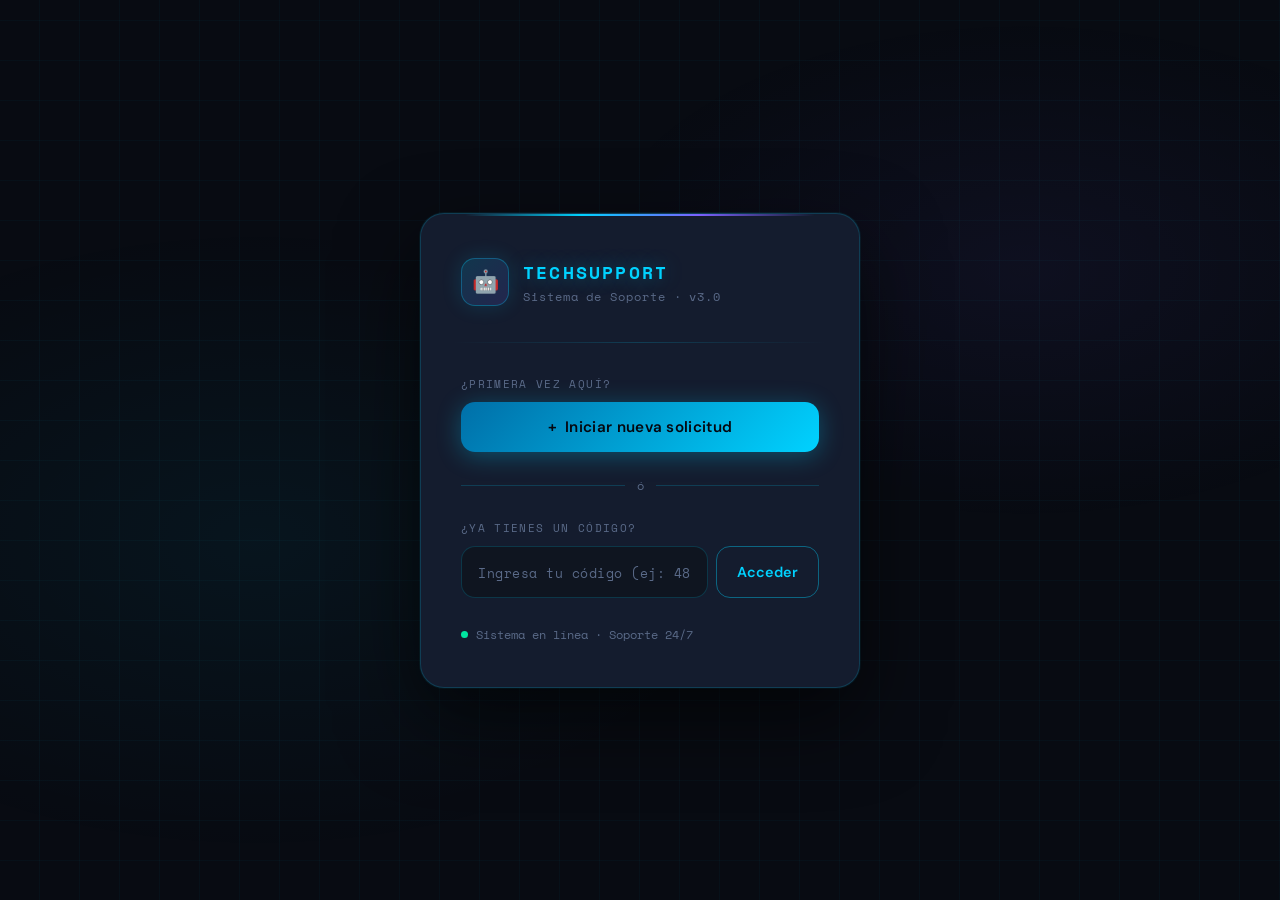
==== index.html @ 3006d28b "Rename index (1).html to index.html" ====
<!DOCTYPE html>
<html lang="es">
<head>
<meta charset="UTF-8"/>
<meta name="viewport" content="width=device-width, initial-scale=1.0"/>
<title>TechSupport · Chat</title>
<link href="https://fonts.googleapis.com/css2?family=Space+Mono:wght@400;700&family=DM+Sans:wght@300;400;500;600&display=swap" rel="stylesheet"/>
<style>
/* ── RESET ── */
*, *::before, *::after { box-sizing: border-box; margin: 0; padding: 0; }

/* ── VARIABLES ── */
:root {
  --bg:        #080b12;
  --surface:   #0f1520;
  --card:      #141c2e;
  --border:    rgba(0,210,255,0.18);
  --accent:    #00d2ff;
  --accent2:   #7b61ff;
  --success:   #00e5a0;
  --warn:      #ffb800;
  --error:     #ff4b6e;
  --text:      #dde6f5;
  --muted:     #5a6a88;
  --mono:      'Space Mono', monospace;
  --sans:      'DM Sans', sans-serif;
  --r:         14px;
}

html, body {
  height: 100%;
  font-family: var(--sans);
  background: var(--bg);
  color: var(--text);
  overflow: hidden;
}

/* Fondo animado */
body::before {
  content: '';
  position: fixed; inset: 0;
  background:
    radial-gradient(ellipse 60% 50% at 20% 60%, rgba(0,210,255,0.05) 0%, transparent 70%),
    radial-gradient(ellipse 50% 40% at 80% 30%, rgba(123,97,255,0.06) 0%, transparent 70%),
    repeating-linear-gradient(0deg, transparent, transparent 39px, rgba(0,210,255,0.03) 39px, rgba(0,210,255,0.03) 40px),
    repeating-linear-gradient(90deg, transparent, transparent 39px, rgba(0,210,255,0.03) 39px, rgba(0,210,255,0.03) 40px);
  pointer-events: none; z-index: 0;
}

/* ── SCREENS ── */
.screen {
  position: fixed; inset: 0;
  display: flex; align-items: center; justify-content: center;
  z-index: 10;
  opacity: 0; pointer-events: none;
  transition: opacity 0.35s ease;
}
.screen.active {
  opacity: 1; pointer-events: all;
}

/* ═══════════════════════════════════════
   WELCOME SCREEN
═══════════════════════════════════════ */
#welcome {
  padding: 20px;
}

.welcome-card {
  background: var(--card);
  border: 1px solid var(--border);
  border-radius: 24px;
  padding: 44px 40px;
  width: 100%;
  max-width: 440px;
  position: relative;
  overflow: hidden;
  box-shadow: 0 30px 80px rgba(0,0,0,0.6), 0 0 0 1px rgba(0,210,255,0.08);
  animation: slideUp 0.5s cubic-bezier(0.16,1,0.3,1) both;
}

.welcome-card::before {
  content: '';
  position: absolute; top: 0; left: 10%; right: 10%;
  height: 2px;
  background: linear-gradient(90deg, transparent, var(--accent), var(--accent2), transparent);
  border-radius: 0 0 4px 4px;
}

.logo {
  display: flex; align-items: center; gap: 14px;
  margin-bottom: 36px;
}

.logo-icon {
  width: 48px; height: 48px;
  background: linear-gradient(135deg, rgba(0,210,255,0.15), rgba(123,97,255,0.15));
  border: 1px solid rgba(0,210,255,0.3);
  border-radius: 14px;
  display: flex; align-items: center; justify-content: center;
  font-size: 22px;
  box-shadow: 0 0 20px rgba(0,210,255,0.15);
}

.logo-text h1 {
  font-family: var(--mono);
  font-size: 1.15rem;
  color: var(--accent);
  letter-spacing: 0.12em;
  text-shadow: 0 0 20px rgba(0,210,255,0.4);
}
.logo-text p {
  font-size: 0.72rem;
  color: var(--muted);
  font-family: var(--mono);
  letter-spacing: 0.08em;
  margin-top: 2px;
}

.divider {
  height: 1px;
  background: linear-gradient(90deg, transparent, var(--border), transparent);
  margin: 0 -8px 32px;
}

/* Sección nueva solicitud */
.section-label {
  font-size: 0.7rem;
  font-family: var(--mono);
  color: var(--muted);
  letter-spacing: 0.12em;
  text-transform: uppercase;
  margin-bottom: 10px;
}

.btn-new {
  width: 100%;
  padding: 15px 20px;
  background: linear-gradient(135deg, #006fa8, var(--accent));
  color: #050810;
  font-family: var(--sans);
  font-weight: 600;
  font-size: 0.95rem;
  border: none; border-radius: var(--r);
  cursor: pointer;
  transition: all 0.2s;
  display: flex; align-items: center; justify-content: center; gap: 8px;
  box-shadow: 0 4px 24px rgba(0,210,255,0.3);
  letter-spacing: 0.02em;
}
.btn-new:hover {
  transform: translateY(-2px);
  box-shadow: 0 8px 32px rgba(0,210,255,0.45);
}
.btn-new:active { transform: translateY(0); }

.sep {
  display: flex; align-items: center; gap: 12px;
  margin: 24px 0;
  color: var(--muted);
  font-size: 0.78rem;
  font-family: var(--mono);
}
.sep::before, .sep::after {
  content: ''; flex: 1;
  height: 1px; background: var(--border);
}

/* Input código */
.code-row {
  display: flex; gap: 8px;
}

.code-input {
  flex: 1;
  padding: 13px 16px;
  background: var(--surface);
  color: var(--text);
  font-family: var(--mono);
  font-size: 1rem;
  letter-spacing: 0.15em;
  border: 1px solid var(--border);
  border-radius: var(--r);
  outline: none;
  transition: border-color 0.2s, box-shadow 0.2s;
}
.code-input::placeholder {
  color: var(--muted); font-size: 0.8rem; letter-spacing: 0.04em;
}
.code-input:focus {
  border-color: var(--accent);
  box-shadow: 0 0 0 3px rgba(0,210,255,0.12);
}

.btn-access {
  padding: 13px 20px;
  background: transparent;
  color: var(--accent);
  font-family: var(--sans);
  font-weight: 600;
  font-size: 0.9rem;
  border: 1px solid rgba(0,210,255,0.4);
  border-radius: var(--r);
  cursor: pointer;
  transition: all 0.2s;
  white-space: nowrap;
}
.btn-access:hover {
  background: rgba(0,210,255,0.1);
  border-color: var(--accent);
}
.btn-access:active {
  background: rgba(0,210,255,0.18);
}

.msg-error {
  margin-top: 8px;
  font-size: 0.78rem;
  color: var(--error);
  font-family: var(--mono);
  display: none;
}

.footer-status {
  margin-top: 28px;
  display: flex; align-items: center; gap: 8px;
  font-size: 0.72rem;
  color: var(--muted);
  font-family: var(--mono);
}
.dot {
  width: 7px; height: 7px;
  border-radius: 50%;
  background: var(--success);
  animation: blink 2s ease-in-out infinite;
}

/* ═══════════════════════════════════════
   CHAT SCREEN
═══════════════════════════════════════ */
#chat {
  flex-direction: column;
  align-items: stretch;
  background: var(--bg);
  max-width: 720px;
  width: 100%;
  margin: 0 auto;
  height: 100%;
  border-left: 1px solid var(--border);
  border-right: 1px solid var(--border);
}

/* Header */
.chat-header {
  display: flex; align-items: center; justify-content: space-between;
  padding: 14px 20px;
  background: var(--card);
  border-bottom: 1px solid var(--border);
  flex-shrink: 0;
}
.header-left { display: flex; align-items: center; gap: 12px; }

.avatar {
  width: 38px; height: 38px;
  background: linear-gradient(135deg, rgba(0,210,255,0.15), rgba(123,97,255,0.15));
  border: 1px solid rgba(0,210,255,0.3);
  border-radius: 50%;
  display: flex; align-items: center; justify-content: center;
  font-size: 18px;
}
.agent-name {
  font-family: var(--mono);
  font-size: 0.82rem;
  color: var(--accent);
  letter-spacing: 0.08em;
}
.agent-status {
  font-size: 0.7rem; color: var(--muted);
  display: flex; align-items: center; gap: 5px;
  margin-top: 2px;
}

.code-badge {
  font-family: var(--mono);
  font-size: 0.72rem;
  padding: 4px 12px;
  background: rgba(0,210,255,0.08);
  border: 1px solid rgba(0,210,255,0.25);
  border-radius: 20px;
  color: var(--accent);
  letter-spacing: 0.1em;
  display: none;
}

/* Mensajes */
.chat-body {
  flex: 1; overflow-y: auto;
  padding: 20px 16px;
  display: flex; flex-direction: column; gap: 12px;
  scroll-behavior: smooth;
}
.chat-body::-webkit-scrollbar { width: 4px; }
.chat-body::-webkit-scrollbar-track { background: transparent; }
.chat-body::-webkit-scrollbar-thumb { background: var(--border); border-radius: 4px; }

/* Burbuja */
.msg {
  display: flex; gap: 10px;
  animation: fadeMsg 0.3s ease both;
  max-width: 85%;
}
.msg.bot { align-self: flex-start; }
.msg.user { align-self: flex-end; flex-direction: row-reverse; }

.msg-avatar {
  width: 30px; height: 30px; flex-shrink: 0;
  background: rgba(0,210,255,0.1);
  border: 1px solid rgba(0,210,255,0.2);
  border-radius: 50%;
  display: flex; align-items: center; justify-content: center;
  font-size: 14px; margin-top: 2px;
}

.bubble {
  background: var(--card);
  border: 1px solid var(--border);
  border-radius: 4px 16px 16px 16px;
  padding: 12px 16px;
  font-size: 0.9rem;
  line-height: 1.6;
  color: var(--text);
  box-shadow: 0 2px 12px rgba(0,0,0,0.3);
}
.msg.user .bubble {
  background: linear-gradient(135deg, #0a2a4a, #0d3560);
  border-color: rgba(0,210,255,0.2);
  border-radius: 16px 4px 16px 16px;
  color: #cce8ff;
}

.bubble .time {
  display: block;
  font-size: 0.65rem;
  color: var(--muted);
  font-family: var(--mono);
  margin-top: 6px;
  text-align: right;
}

/* Typing */
.typing {
  display: none;
  align-items: center; gap: 8px;
  padding: 4px 16px 8px;
  flex-shrink: 0;
}
.typing-dots {
  display: flex; gap: 4px;
  background: var(--card);
  border: 1px solid var(--border);
  border-radius: 20px;
  padding: 8px 12px;
}
.typing-dots span {
  width: 6px; height: 6px;
  border-radius: 50%;
  background: var(--accent);
  animation: typeDot 1.2s ease-in-out infinite;
}
.typing-dots span:nth-child(2) { animation-delay: 0.2s; }
.typing-dots span:nth-child(3) { animation-delay: 0.4s; }
.typing-label { font-size: 0.7rem; color: var(--muted); font-family: var(--mono); }

/* Opciones rápidas */
.quick-opts {
  display: flex; flex-wrap: wrap; gap: 8px;
  padding: 0 16px 12px;
  flex-shrink: 0;
}
.qbtn {
  padding: 8px 16px;
  background: transparent;
  color: var(--accent);
  font-family: var(--sans);
  font-weight: 500;
  font-size: 0.85rem;
  border: 1px solid rgba(0,210,255,0.35);
  border-radius: 20px;
  cursor: pointer;
  transition: all 0.18s;
}
.qbtn:hover {
  background: rgba(0,210,255,0.1);
  border-color: var(--accent);
  transform: translateY(-1px);
}
.qbtn:disabled { opacity: 0.4; cursor: not-allowed; transform: none; }

/* Footer input */
.chat-footer {
  display: flex; gap: 10px;
  padding: 14px 16px;
  background: var(--card);
  border-top: 1px solid var(--border);
  flex-shrink: 0;
}
.chat-input {
  flex: 1;
  padding: 12px 16px;
  background: var(--surface);
  color: var(--text);
  font-family: var(--sans);
  font-size: 0.92rem;
  border: 1px solid var(--border);
  border-radius: 22px;
  outline: none;
  transition: border-color 0.2s, box-shadow 0.2s;
}
.chat-input::placeholder { color: var(--muted); }
.chat-input:focus {
  border-color: var(--accent);
  box-shadow: 0 0 0 3px rgba(0,210,255,0.1);
}
.chat-input:disabled { opacity: 0.45; cursor: not-allowed; }

.btn-send {
  width: 46px; height: 46px; flex-shrink: 0;
  background: linear-gradient(135deg, #006fa8, var(--accent));
  border: none; border-radius: 50%;
  color: #050810;
  cursor: pointer;
  display: flex; align-items: center; justify-content: center;
  transition: all 0.2s;
  box-shadow: 0 4px 16px rgba(0,210,255,0.3);
}
.btn-send svg { width: 18px; height: 18px; }
.btn-send:hover:not(:disabled) {
  transform: scale(1.08);
  box-shadow: 0 6px 22px rgba(0,210,255,0.45);
}
.btn-send:disabled { opacity: 0.35; cursor: not-allowed; transform: none; }

/* ── ANIMACIONES ── */
@keyframes slideUp {
  from { opacity: 0; transform: translateY(24px); }
  to   { opacity: 1; transform: translateY(0); }
}
@keyframes fadeMsg {
  from { opacity: 0; transform: translateY(8px); }
  to   { opacity: 1; transform: translateY(0); }
}
@keyframes blink {
  0%, 100% { opacity: 1; }
  50%       { opacity: 0.35; }
}
@keyframes typeDot {
  0%, 60%, 100% { transform: translateY(0); opacity: 0.4; }
  30%           { transform: translateY(-5px); opacity: 1; }
}

/* ── RESPONSIVE ── */
@media (max-width: 600px) {
  .welcome-card { padding: 32px 24px; }
  #chat { border: none; }
  .msg { max-width: 95%; }
  .code-badge { display: none !important; }
}
</style>
</head>
<body>

<!-- ═══════════════════════════════════
     PANTALLA DE BIENVENIDA
═══════════════════════════════════ -->
<div id="welcome" class="screen active">
  <div class="welcome-card">

    <div class="logo">
      <div class="logo-icon">🤖</div>
      <div class="logo-text">
        <h1>TECHSUPPORT</h1>
        <p>Sistema de Soporte · v3.0</p>
      </div>
    </div>

    <div class="divider"></div>

    <!-- Nueva solicitud -->
    <p class="section-label">¿Primera vez aquí?</p>
    <button class="btn-new" id="btnNuevo">
      <span>+</span> Iniciar nueva solicitud
    </button>

    <div class="sep">ó</div>

    <!-- Código existente -->
    <p class="section-label">¿Ya tienes un código?</p>
    <div class="code-row">
      <input
        type="text"
        class="code-input"
        id="inputCodigo"
        placeholder="Ingresa tu código (ej: 4821)"
        maxlength="8"
        autocomplete="off"
      />
      <button class="btn-access" id="btnAcceder">Acceder</button>
    </div>
    <p class="msg-error" id="msgError">⚠ Código no encontrado.</p>

    <div class="footer-status">
      <span class="dot"></span> Sistema en línea · Soporte 24/7
    </div>
  </div>
</div>

<!-- ═══════════════════════════════════
     PANTALLA DE CHAT
═══════════════════════════════════ -->
<div id="chat" class="screen">

  <header class="chat-header">
    <div class="header-left">
      <div class="avatar">🤖</div>
      <div>
        <p class="agent-name">ARIA · Asistente Técnico</p>
        <p class="agent-status"><span class="dot"></span> En línea</p>
      </div>
    </div>
    <span class="code-badge" id="codeBadge"></span>
  </header>

  <main class="chat-body" id="chatBody"></main>

  <div class="typing" id="typing">
    <div class="typing-dots"><span></span><span></span><span></span></div>
    <span class="typing-label">ARIA está escribiendo...</span>
  </div>

  <div class="quick-opts" id="quickOpts"></div>

  <footer class="chat-footer">
    <input
      type="text"
      class="chat-input"
      id="chatInput"
      placeholder="Escribe tu mensaje..."
      disabled
      autocomplete="off"
    />
    <button class="btn-send" id="btnSend" disabled>
      <svg viewBox="0 0 24 24" fill="none" stroke="currentColor" stroke-width="2.2">
        <line x1="22" y1="2" x2="11" y2="13"/>
        <polygon points="22 2 15 22 11 13 2 9 22 2"/>
      </svg>
    </button>
  </footer>
</div>

<script>
// ═══════════════════════════════════════════════════
// TECHSUPPORT CHAT · v3.0
// Todo en un solo archivo. Sin bugs. Sin archivos extra.
// ═══════════════════════════════════════════════════

const STORAGE_KEY = 'ts_v3_sessions';
const DELAYS = { corto: 700, medio: 1200, largo: 1800 };

// ── Estado ──────────────────────────────────────────
let sesionActual = null;

// ── Elementos DOM ───────────────────────────────────
const $ = id => document.getElementById(id);

const el = {
  welcome:    $('welcome'),
  chat:       $('chat'),
  btnNuevo:   $('btnNuevo'),
  inputCod:   $('inputCodigo'),
  btnAcceder: $('btnAcceder'),
  msgError:   $('msgError'),
  chatBody:   $('chatBody'),
  typing:     $('typing'),
  quickOpts:  $('quickOpts'),
  chatInput:  $('chatInput'),
  btnSend:    $('btnSend'),
  codeBadge:  $('codeBadge'),
};

// ── Storage ─────────────────────────────────────────
function getSessions() {
  try { return JSON.parse(localStorage.getItem(STORAGE_KEY)) || {}; }
  catch { return {}; }
}
function saveSession(sesion) {
  const all = getSessions();
  all[sesion.codigo] = sesion;
  localStorage.setItem(STORAGE_KEY, JSON.stringify(all));
}
function findSession(codigo) {
  return getSessions()[codigo] || null;
}
function createSession(codigo) {
  const s = {
    codigo,
    fecha: new Date().toLocaleDateString('es-CO'),
    estado: 'pending',
    servicio: null,
  };
  saveSession(s);
  return s;
}

// ── Pantallas ────────────────────────────────────────
function showScreen(name) {
  el.welcome.classList.remove('active');
  el.chat.classList.remove('active');
  if (name === 'welcome') el.welcome.classList.add('active');
  if (name === 'chat')    el.chat.classList.add('active');
}

// ── Utilidades ───────────────────────────────────────
function now() {
  return new Date().toLocaleTimeString('es-CO', { hour: '2-digit', minute: '2-digit' });
}
function wait(ms) {
  return new Promise(r => setTimeout(r, ms));
}
function generarCodigo() {
  const all = getSessions();
  let c;
  do { c = String(Math.floor(1000 + Math.random() * 9000)); }
  while (all[c]);
  return c;
}
function esc(str) {
  return str.replace(/&/g,'&amp;').replace(/</g,'&lt;').replace(/>/g,'&gt;');
}

// ── Mensajes ─────────────────────────────────────────
function addMsg(tipo, html) {
  const wrap = document.createElement('div');
  wrap.className = `msg ${tipo}`;

  if (tipo === 'bot') {
    const av = document.createElement('div');
    av.className = 'msg-avatar';
    av.textContent = '🤖';
    wrap.appendChild(av);
  }

  const bub = document.createElement('div');
  bub.className = 'bubble';
  bub.innerHTML = html + `<span class="time">${now()}</span>`;
  wrap.appendChild(bub);

  el.chatBody.appendChild(wrap);
  el.chatBody.scrollTop = el.chatBody.scrollHeight;
}

async function botDice(html, delay = DELAYS.medio) {
  el.typing.style.display = 'flex';
  el.chatBody.scrollTop = el.chatBody.scrollHeight;
  await wait(delay);
  el.typing.style.display = 'none';
  addMsg('bot', html);
}

// ── Quick options ────────────────────────────────────
function setQuickOpts(opciones, onSelect) {
  el.quickOpts.innerHTML = '';
  opciones.forEach(({ label, value }) => {
    const b = document.createElement('button');
    b.className = 'qbtn';
    b.textContent = label;
    b.onclick = () => {
      el.quickOpts.querySelectorAll('.qbtn').forEach(x => x.disabled = true);
      el.quickOpts.innerHTML = '';
      onSelect(value, label);
    };
    el.quickOpts.appendChild(b);
  });
}
function clearOpts() { el.quickOpts.innerHTML = ''; }

// ── Input control ────────────────────────────────────
function enableInput(on) {
  el.chatInput.disabled = !on;
  el.btnSend.disabled   = !on;
  if (on) el.chatInput.focus();
}

// ── Respuesta automática ─────────────────────────────
function autoReply(texto) {
  const t = texto.toLowerCase();
  const cod = sesionActual?.codigo || '—';

  if (t.includes('código') || t.includes('codigo') || t.includes('numero') || t.includes('número'))
    return `Tu código de reconocimiento es: <strong style="color:var(--accent);font-family:var(--mono)">${cod}</strong>. Guárdalo bien para futuras consultas.`;

  if (t.includes('estado') || t.includes('solicitud') || t.includes('seguimiento')) {
    const estados = { pending: '⏳ Pendiente de revisión', active: '🔄 En proceso', completed: '✅ Completado' };
    const e = estados[sesionActual?.estado] || '⏳ Pendiente';
    return `Estado de tu solicitud: <strong>${e}</strong>.<br/>Servicio: <strong style="color:var(--accent)">${sesionActual?.servicio || 'General'}</strong>.`;
  }

  if (t.includes('precio') || t.includes('costo') || t.includes('valor') || t.includes('cuánto') || t.includes('cuanto'))
    return `Nuestros precios estimados:<br/>
      🔧 <strong>Mantenimiento</strong> — $50.000<br/>
      🛠 <strong>Reparación</strong> — Desde $80.000<br/>
      🔍 <strong>Diagnóstico</strong> — $30.000<br/>
      <em style="color:var(--muted);font-size:0.82rem">Los precios pueden variar según el caso.</em>`;

  if (t.includes('pedido') || t.includes('solicit') || t.includes('pedi') ||
      t.includes('antes') || t.includes('anteriormente') || t.includes('alguna vez') ||
      t.includes('he hecho') || t.includes('tengo alg') || t.includes('registr') ||
      t.includes('servicio antes') || t.includes('comprado') || t.includes('contratado'))
    return `¡No te preocupes! 😊 Puede que no hayas pedido nada antes, pero <strong>¡puedes hacerlo aquí mismo ahora!</strong><br/><br/>
      Puedo registrarte una solicitud de:<br/>
      🔧 <strong>Mantenimiento</strong> · 🛠 <strong>Reparación</strong> · 🔍 <strong>Diagnóstico</strong> · 💬 <strong>Consulta general</strong><br/><br/>
      ¿Con cuál te ayudo hoy?`;

  if (t.includes('hola') || t.includes('buenas') || t.includes('hey') || t.includes('buen'))
    return `¡Hola! Soy ARIA, tu asistente de soporte técnico. ¿En qué puedo ayudarte hoy?`;

  if (t.includes('gracias') || t.includes('listo') || t.includes('perfecto'))
    return `¡Con gusto! Si necesitas algo más, aquí estaré. 😊`;

  if (t.includes('agente') || t.includes('humano') || t.includes('persona'))
    return `Estoy notificando a un agente humano. El tiempo de respuesta es de <strong>1 a 3 horas hábiles</strong>. Te contactarán pronto.`;

  if (t.includes('cancel'))
    return `Para cancelar tu solicitud comunícate al <strong>+57 (1) 234-5678</strong> con tu código <strong style="color:var(--accent)">${cod}</strong>.`;

  const defaults = [
    `He registrado tu consulta. Un agente la revisará pronto. ¿Hay algo más en que pueda ayudarte?`,
    `Entendido. ¿Tienes alguna otra consulta sobre tu servicio?`,
    `Gracias por escribir. Si necesitas atención inmediata, puedes llamarnos con tu código <strong style="color:var(--accent)">${cod}</strong>.`,
  ];
  return defaults[Math.floor(Math.random() * defaults.length)];
}

// ═══════════════════════════════════════════════════
// FLUJOS PRINCIPALES
// ═══════════════════════════════════════════════════

// ── Flujo: nuevo usuario ────────────────────────────
async function iniciarNuevo() {
  showScreen('chat');
  el.chatBody.innerHTML = '';
  clearOpts();
  enableInput(false);
  const codigo = generarCodigo();
  sesionActual = createSession(codigo);
  el.codeBadge.textContent = `CÓDIGO: ${codigo}`;
  el.codeBadge.style.display = 'inline-block';

  await botDice(
    `¡Hola! Soy <strong>ARIA</strong>, tu asistente de soporte técnico. 👋<br/>
     Estoy aquí para ayudarte. Primero dime, ¿qué tipo de servicio necesitas?`,
    DELAYS.medio
  );

  setQuickOpts(
    [
      { label: '🔧 Mantenimiento', value: 'mantenimiento' },
      { label: '🛠 Reparación',    value: 'reparacion'    },
      { label: '🔍 Diagnóstico',   value: 'diagnostico'   },
      { label: '💬 Consulta general', value: 'consulta'   },
    ],
    async (valor, label) => {
      sesionActual.servicio = valor;
      saveSession(sesionActual);
      addMsg('user', `<p>${label}</p>`);
      await botDice(
        `Perfecto, registré tu solicitud de <strong>${label}</strong>.<br/><br/>
         🔑 Tu <strong>código de reconocimiento</strong> es:<br/>
         <span style="font-family:var(--mono);font-size:1.8rem;color:var(--accent);letter-spacing:0.2em;display:block;margin:10px 0;text-shadow:0 0 16px rgba(0,210,255,0.4)">${codigo}</span>
         <span style="color:var(--muted);font-size:0.82rem">Guárdalo. Lo necesitarás para consultar tu solicitud en el futuro.</span>`,
        DELAYS.largo
      );
      await botDice(
        `Un agente especializado revisará tu caso y se comunicará contigo pronto.<br/>
         Mientras tanto, puedes escribirme cualquier pregunta. 😊`,
        DELAYS.medio
      );
      enableInput(true);
    }
  );
}

// ── Flujo: usuario con código ───────────────────────
async function iniciarConCodigo(codigo) {
  let sesion = findSession(codigo);
  const esNueva = !sesion;
  if (esNueva) sesion = createSession(codigo);
  sesionActual = sesion;

  showScreen('chat');
  el.chatBody.innerHTML = '';
  clearOpts();
  enableInput(false);
  el.codeBadge.textContent = `CÓDIGO: ${codigo}`;
  el.codeBadge.style.display = 'inline-block';

  if (esNueva) {
    await botDice(
      `¡Bienvenido! Eres <strong style="color:var(--accent);font-family:var(--mono)">${codigo}</strong>. 👋<br/>
       He creado una nueva sesión con este código. Por aquí puedes saber todo lo que desees sobre nuestros servicios.`,
      DELAYS.medio
    );
    await botDice(
      `¿En qué puedo ayudarte hoy?`,
      DELAYS.corto
    );
  } else {
    await botDice(
      `¡Bienvenido de vuelta! Eres <strong style="color:var(--accent);font-family:var(--mono)">${codigo}</strong>. 🎉<br/>
       Por aquí puedes saber todo lo que desees sobre tu solicitud.`,
      DELAYS.medio
    );
    const estados = { pending: '⏳ Pendiente', active: '🔄 En proceso', completed: '✅ Completado' };
    await botDice(
      `📋 <strong>Tu solicitud registrada:</strong><br/>
       Servicio: <strong>${sesion.servicio || 'General'}</strong><br/>
       Fecha: <strong>${sesion.fecha}</strong><br/>
       Estado: <strong>${estados[sesion.estado] || '⏳ Pendiente'}</strong>`,
      DELAYS.medio
    );
    await botDice(`¿En qué más puedo ayudarte?`, DELAYS.corto);
  }

  enableInput(true);
}

// ── Enviar mensaje del usuario ──────────────────────
async function enviarMensaje() {
  const texto = el.chatInput.value.trim();
  if (!texto) return;
  el.chatInput.value = '';
  addMsg('user', `<p>${esc(texto)}</p>`);
  enableInput(false);
  await botDice(autoReply(texto), DELAYS.medio);
  enableInput(true);
}

// ═══════════════════════════════════════════════════
// EVENT LISTENERS
// ═══════════════════════════════════════════════════

// Botón nueva solicitud
el.btnNuevo.addEventListener('click', iniciarNuevo);

// Botón acceder con código
el.btnAcceder.addEventListener('click', () => {
  const codigo = el.inputCod.value.trim();
  if (!codigo) {
    el.msgError.textContent = '⚠ Por favor ingresa un código.';
    el.msgError.style.display = 'block';
    return;
  }
  el.msgError.style.display = 'none';
  iniciarConCodigo(codigo);
});

// Enter en el campo de código
el.inputCod.addEventListener('keydown', e => {
  if (e.key === 'Enter') el.btnAcceder.click();
});

// Limpiar error al escribir
el.inputCod.addEventListener('input', () => {
  el.msgError.style.display = 'none';
});

// Botón enviar mensaje
el.btnSend.addEventListener('click', enviarMensaje);

// Enter en el chat
el.chatInput.addEventListener('keydown', e => {
  if (e.key === 'Enter' && !e.shiftKey && !el.chatInput.disabled) {
    e.preventDefault();
    enviarMensaje();
  }
});

// ── Init ─────────────────────────────────────────────
showScreen('welcome');
</script>
</body>
</html>
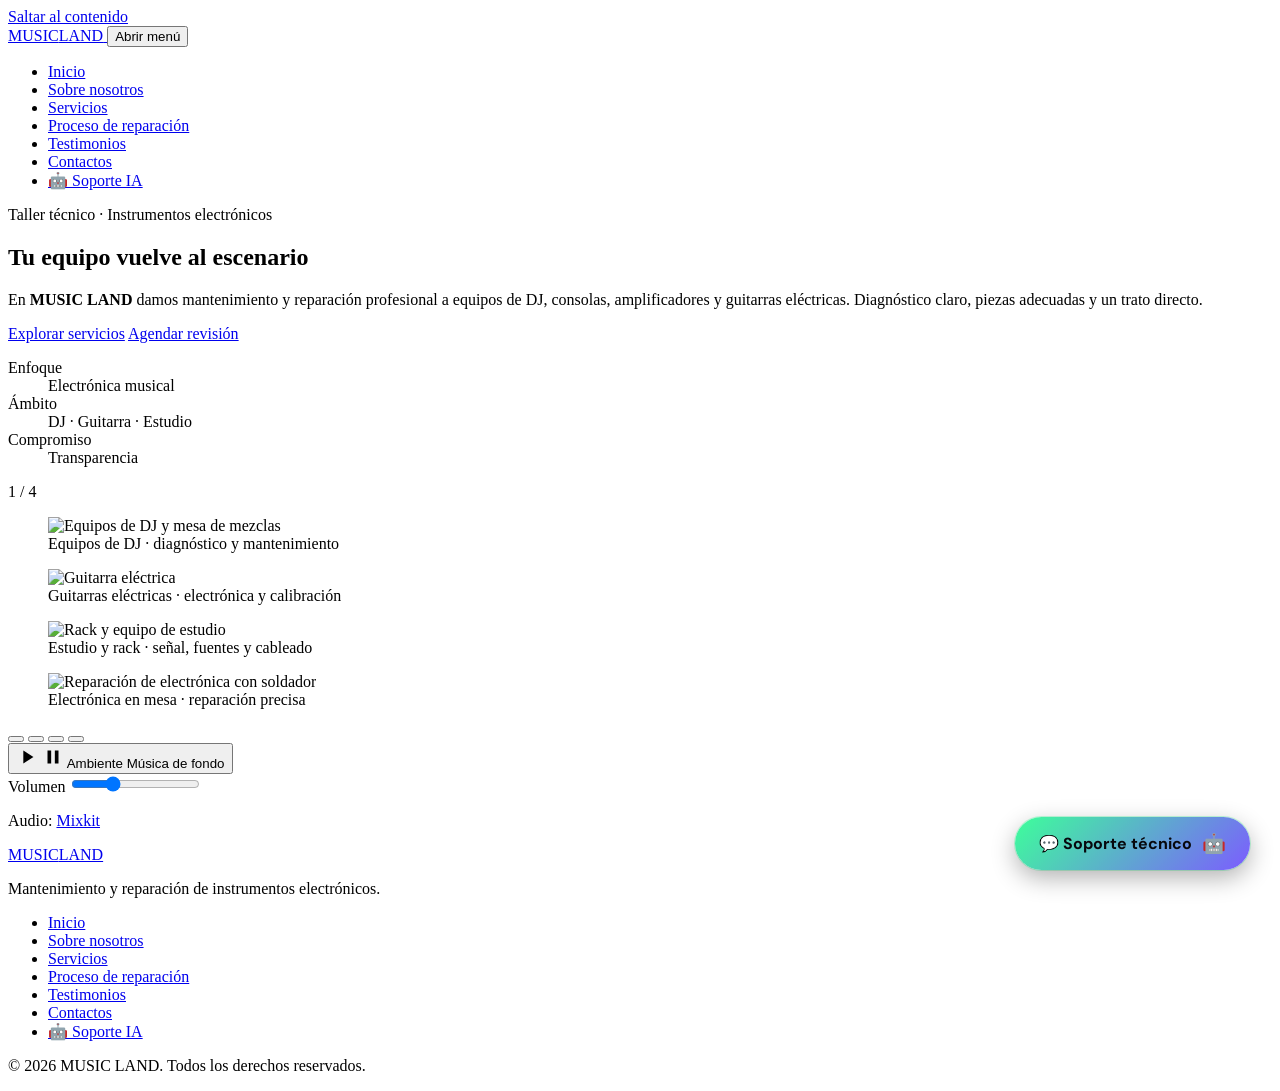
==== commit e9329d88: "Rename index.html.html to index.html" ====
--- a/index.html
+++ b/index.html
@@ -1,891 +1,479 @@
-<!DOCTYPE html>
-<html lang="es">
-<head>
-<meta charset="UTF-8"/>
-<meta name="viewport" content="width=device-width, initial-scale=1.0"/>
-<title>TechSupport · Chat</title>
-<link href="https://fonts.googleapis.com/css2?family=Space+Mono:wght@400;700&family=DM+Sans:wght@300;400;500;600&display=swap" rel="stylesheet"/>
-<style>
-/* ── RESET ── */
-*, *::before, *::after { box-sizing: border-box; margin: 0; padding: 0; }
-
-/* ── VARIABLES ── */
-:root {
-  --bg:        #080b12;
-  --surface:   #0f1520;
-  --card:      #141c2e;
-  --border:    rgba(0,210,255,0.18);
-  --accent:    #00d2ff;
-  --accent2:   #7b61ff;
-  --success:   #00e5a0;
-  --warn:      #ffb800;
-  --error:     #ff4b6e;
-  --text:      #dde6f5;
-  --muted:     #5a6a88;
-  --mono:      'Space Mono', monospace;
-  --sans:      'DM Sans', sans-serif;
-  --r:         14px;
-}
-
-html, body {
-  height: 100%;
-  font-family: var(--sans);
-  background: var(--bg);
-  color: var(--text);
-  overflow: hidden;
-}
-
-/* Fondo animado */
-body::before {
-  content: '';
-  position: fixed; inset: 0;
-  background:
-    radial-gradient(ellipse 60% 50% at 20% 60%, rgba(0,210,255,0.05) 0%, transparent 70%),
-    radial-gradient(ellipse 50% 40% at 80% 30%, rgba(123,97,255,0.06) 0%, transparent 70%),
-    repeating-linear-gradient(0deg, transparent, transparent 39px, rgba(0,210,255,0.03) 39px, rgba(0,210,255,0.03) 40px),
-    repeating-linear-gradient(90deg, transparent, transparent 39px, rgba(0,210,255,0.03) 39px, rgba(0,210,255,0.03) 40px);
-  pointer-events: none; z-index: 0;
-}
-
-/* ── SCREENS ── */
-.screen {
-  position: fixed; inset: 0;
-  display: flex; align-items: center; justify-content: center;
-  z-index: 10;
-  opacity: 0; pointer-events: none;
-  transition: opacity 0.35s ease;
-}
-.screen.active {
-  opacity: 1; pointer-events: all;
-}
-
-/* ═══════════════════════════════════════
-   WELCOME SCREEN
-═══════════════════════════════════════ */
-#welcome {
-  padding: 20px;
-}
-
-.welcome-card {
-  background: var(--card);
-  border: 1px solid var(--border);
-  border-radius: 24px;
-  padding: 44px 40px;
-  width: 100%;
-  max-width: 440px;
-  position: relative;
-  overflow: hidden;
-  box-shadow: 0 30px 80px rgba(0,0,0,0.6), 0 0 0 1px rgba(0,210,255,0.08);
-  animation: slideUp 0.5s cubic-bezier(0.16,1,0.3,1) both;
-}
-
-.welcome-card::before {
-  content: '';
-  position: absolute; top: 0; left: 10%; right: 10%;
-  height: 2px;
-  background: linear-gradient(90deg, transparent, var(--accent), var(--accent2), transparent);
-  border-radius: 0 0 4px 4px;
-}
-
-.logo {
-  display: flex; align-items: center; gap: 14px;
-  margin-bottom: 36px;
-}
-
-.logo-icon {
-  width: 48px; height: 48px;
-  background: linear-gradient(135deg, rgba(0,210,255,0.15), rgba(123,97,255,0.15));
-  border: 1px solid rgba(0,210,255,0.3);
-  border-radius: 14px;
-  display: flex; align-items: center; justify-content: center;
-  font-size: 22px;
-  box-shadow: 0 0 20px rgba(0,210,255,0.15);
-}
-
-.logo-text h1 {
-  font-family: var(--mono);
-  font-size: 1.15rem;
-  color: var(--accent);
-  letter-spacing: 0.12em;
-  text-shadow: 0 0 20px rgba(0,210,255,0.4);
-}
-.logo-text p {
-  font-size: 0.72rem;
-  color: var(--muted);
-  font-family: var(--mono);
-  letter-spacing: 0.08em;
-  margin-top: 2px;
-}
-
-.divider {
-  height: 1px;
-  background: linear-gradient(90deg, transparent, var(--border), transparent);
-  margin: 0 -8px 32px;
-}
-
-/* Sección nueva solicitud */
-.section-label {
-  font-size: 0.7rem;
-  font-family: var(--mono);
-  color: var(--muted);
-  letter-spacing: 0.12em;
-  text-transform: uppercase;
-  margin-bottom: 10px;
-}
-
-.btn-new {
-  width: 100%;
-  padding: 15px 20px;
-  background: linear-gradient(135deg, #006fa8, var(--accent));
-  color: #050810;
-  font-family: var(--sans);
-  font-weight: 600;
-  font-size: 0.95rem;
-  border: none; border-radius: var(--r);
-  cursor: pointer;
-  transition: all 0.2s;
-  display: flex; align-items: center; justify-content: center; gap: 8px;
-  box-shadow: 0 4px 24px rgba(0,210,255,0.3);
-  letter-spacing: 0.02em;
-}
-.btn-new:hover {
-  transform: translateY(-2px);
-  box-shadow: 0 8px 32px rgba(0,210,255,0.45);
-}
-.btn-new:active { transform: translateY(0); }
-
-.sep {
-  display: flex; align-items: center; gap: 12px;
-  margin: 24px 0;
-  color: var(--muted);
-  font-size: 0.78rem;
-  font-family: var(--mono);
-}
-.sep::before, .sep::after {
-  content: ''; flex: 1;
-  height: 1px; background: var(--border);
-}
-
-/* Input código */
-.code-row {
-  display: flex; gap: 8px;
-}
-
-.code-input {
-  flex: 1;
-  padding: 13px 16px;
-  background: var(--surface);
-  color: var(--text);
-  font-family: var(--mono);
-  font-size: 1rem;
-  letter-spacing: 0.15em;
-  border: 1px solid var(--border);
-  border-radius: var(--r);
-  outline: none;
-  transition: border-color 0.2s, box-shadow 0.2s;
-}
-.code-input::placeholder {
-  color: var(--muted); font-size: 0.8rem; letter-spacing: 0.04em;
-}
-.code-input:focus {
-  border-color: var(--accent);
-  box-shadow: 0 0 0 3px rgba(0,210,255,0.12);
-}
-
-.btn-access {
-  padding: 13px 20px;
-  background: transparent;
-  color: var(--accent);
-  font-family: var(--sans);
-  font-weight: 600;
-  font-size: 0.9rem;
-  border: 1px solid rgba(0,210,255,0.4);
-  border-radius: var(--r);
-  cursor: pointer;
-  transition: all 0.2s;
-  white-space: nowrap;
-}
-.btn-access:hover {
-  background: rgba(0,210,255,0.1);
-  border-color: var(--accent);
-}
-.btn-access:active {
-  background: rgba(0,210,255,0.18);
-}
-
-.msg-error {
-  margin-top: 8px;
-  font-size: 0.78rem;
-  color: var(--error);
-  font-family: var(--mono);
-  display: none;
-}
-
-.footer-status {
-  margin-top: 28px;
-  display: flex; align-items: center; gap: 8px;
-  font-size: 0.72rem;
-  color: var(--muted);
-  font-family: var(--mono);
-}
-.dot {
-  width: 7px; height: 7px;
-  border-radius: 50%;
-  background: var(--success);
-  animation: blink 2s ease-in-out infinite;
-}
-
-/* ═══════════════════════════════════════
-   CHAT SCREEN
-═══════════════════════════════════════ */
-#chat {
-  flex-direction: column;
-  align-items: stretch;
-  background: var(--bg);
-  max-width: 720px;
-  width: 100%;
-  margin: 0 auto;
-  height: 100%;
-  border-left: 1px solid var(--border);
-  border-right: 1px solid var(--border);
-}
-
-/* Header */
-.chat-header {
-  display: flex; align-items: center; justify-content: space-between;
-  padding: 14px 20px;
-  background: var(--card);
-  border-bottom: 1px solid var(--border);
-  flex-shrink: 0;
-}
-.header-left { display: flex; align-items: center; gap: 12px; }
-
-.avatar {
-  width: 38px; height: 38px;
-  background: linear-gradient(135deg, rgba(0,210,255,0.15), rgba(123,97,255,0.15));
-  border: 1px solid rgba(0,210,255,0.3);
-  border-radius: 50%;
-  display: flex; align-items: center; justify-content: center;
-  font-size: 18px;
-}
-.agent-name {
-  font-family: var(--mono);
-  font-size: 0.82rem;
-  color: var(--accent);
-  letter-spacing: 0.08em;
-}
-.agent-status {
-  font-size: 0.7rem; color: var(--muted);
-  display: flex; align-items: center; gap: 5px;
-  margin-top: 2px;
-}
-
-.code-badge {
-  font-family: var(--mono);
-  font-size: 0.72rem;
-  padding: 4px 12px;
-  background: rgba(0,210,255,0.08);
-  border: 1px solid rgba(0,210,255,0.25);
-  border-radius: 20px;
-  color: var(--accent);
-  letter-spacing: 0.1em;
-  display: none;
-}
-
-/* Mensajes */
-.chat-body {
-  flex: 1; overflow-y: auto;
-  padding: 20px 16px;
-  display: flex; flex-direction: column; gap: 12px;
-  scroll-behavior: smooth;
-}
-.chat-body::-webkit-scrollbar { width: 4px; }
-.chat-body::-webkit-scrollbar-track { background: transparent; }
-.chat-body::-webkit-scrollbar-thumb { background: var(--border); border-radius: 4px; }
-
-/* Burbuja */
-.msg {
-  display: flex; gap: 10px;
-  animation: fadeMsg 0.3s ease both;
-  max-width: 85%;
-}
-.msg.bot { align-self: flex-start; }
-.msg.user { align-self: flex-end; flex-direction: row-reverse; }
-
-.msg-avatar {
-  width: 30px; height: 30px; flex-shrink: 0;
-  background: rgba(0,210,255,0.1);
-  border: 1px solid rgba(0,210,255,0.2);
-  border-radius: 50%;
-  display: flex; align-items: center; justify-content: center;
-  font-size: 14px; margin-top: 2px;
-}
-
-.bubble {
-  background: var(--card);
-  border: 1px solid var(--border);
-  border-radius: 4px 16px 16px 16px;
-  padding: 12px 16px;
-  font-size: 0.9rem;
-  line-height: 1.6;
-  color: var(--text);
-  box-shadow: 0 2px 12px rgba(0,0,0,0.3);
-}
-.msg.user .bubble {
-  background: linear-gradient(135deg, #0a2a4a, #0d3560);
-  border-color: rgba(0,210,255,0.2);
-  border-radius: 16px 4px 16px 16px;
-  color: #cce8ff;
-}
-
-.bubble .time {
-  display: block;
-  font-size: 0.65rem;
-  color: var(--muted);
-  font-family: var(--mono);
-  margin-top: 6px;
-  text-align: right;
-}
-
-/* Typing */
-.typing {
-  display: none;
-  align-items: center; gap: 8px;
-  padding: 4px 16px 8px;
-  flex-shrink: 0;
-}
-.typing-dots {
-  display: flex; gap: 4px;
-  background: var(--card);
-  border: 1px solid var(--border);
-  border-radius: 20px;
-  padding: 8px 12px;
-}
-.typing-dots span {
-  width: 6px; height: 6px;
-  border-radius: 50%;
-  background: var(--accent);
-  animation: typeDot 1.2s ease-in-out infinite;
-}
-.typing-dots span:nth-child(2) { animation-delay: 0.2s; }
-.typing-dots span:nth-child(3) { animation-delay: 0.4s; }
-.typing-label { font-size: 0.7rem; color: var(--muted); font-family: var(--mono); }
-
-/* Opciones rápidas */
-.quick-opts {
-  display: flex; flex-wrap: wrap; gap: 8px;
-  padding: 0 16px 12px;
-  flex-shrink: 0;
-}
-.qbtn {
-  padding: 8px 16px;
-  background: transparent;
-  color: var(--accent);
-  font-family: var(--sans);
-  font-weight: 500;
-  font-size: 0.85rem;
-  border: 1px solid rgba(0,210,255,0.35);
-  border-radius: 20px;
-  cursor: pointer;
-  transition: all 0.18s;
-}
-.qbtn:hover {
-  background: rgba(0,210,255,0.1);
-  border-color: var(--accent);
-  transform: translateY(-1px);
-}
-.qbtn:disabled { opacity: 0.4; cursor: not-allowed; transform: none; }
-
-/* Footer input */
-.chat-footer {
-  display: flex; gap: 10px;
-  padding: 14px 16px;
-  background: var(--card);
-  border-top: 1px solid var(--border);
-  flex-shrink: 0;
-}
-.chat-input {
-  flex: 1;
-  padding: 12px 16px;
-  background: var(--surface);
-  color: var(--text);
-  font-family: var(--sans);
-  font-size: 0.92rem;
-  border: 1px solid var(--border);
-  border-radius: 22px;
-  outline: none;
-  transition: border-color 0.2s, box-shadow 0.2s;
-}
-.chat-input::placeholder { color: var(--muted); }
-.chat-input:focus {
-  border-color: var(--accent);
-  box-shadow: 0 0 0 3px rgba(0,210,255,0.1);
-}
-.chat-input:disabled { opacity: 0.45; cursor: not-allowed; }
-
-.btn-send {
-  width: 46px; height: 46px; flex-shrink: 0;
-  background: linear-gradient(135deg, #006fa8, var(--accent));
-  border: none; border-radius: 50%;
-  color: #050810;
-  cursor: pointer;
-  display: flex; align-items: center; justify-content: center;
-  transition: all 0.2s;
-  box-shadow: 0 4px 16px rgba(0,210,255,0.3);
-}
-.btn-send svg { width: 18px; height: 18px; }
-.btn-send:hover:not(:disabled) {
-  transform: scale(1.08);
-  box-shadow: 0 6px 22px rgba(0,210,255,0.45);
-}
-.btn-send:disabled { opacity: 0.35; cursor: not-allowed; transform: none; }
-
-/* ── ANIMACIONES ── */
-@keyframes slideUp {
-  from { opacity: 0; transform: translateY(24px); }
-  to   { opacity: 1; transform: translateY(0); }
-}
-@keyframes fadeMsg {
-  from { opacity: 0; transform: translateY(8px); }
-  to   { opacity: 1; transform: translateY(0); }
-}
-@keyframes blink {
-  0%, 100% { opacity: 1; }
-  50%       { opacity: 0.35; }
-}
-@keyframes typeDot {
-  0%, 60%, 100% { transform: translateY(0); opacity: 0.4; }
-  30%           { transform: translateY(-5px); opacity: 1; }
-}
-
-/* ── RESPONSIVE ── */
-@media (max-width: 600px) {
-  .welcome-card { padding: 32px 24px; }
-  #chat { border: none; }
-  .msg { max-width: 95%; }
-  .code-badge { display: none !important; }
-}
-</style>
-</head>
-<body>
-
-<!-- ═══════════════════════════════════
-     PANTALLA DE BIENVENIDA
-═══════════════════════════════════ -->
-<div id="welcome" class="screen active">
-  <div class="welcome-card">
-
-    <div class="logo">
-      <div class="logo-icon">🤖</div>
-      <div class="logo-text">
-        <h1>TECHSUPPORT</h1>
-        <p>Sistema de Soporte · v3.0</p>
-      </div>
-    </div>
-
-    <div class="divider"></div>
-
-    <!-- Nueva solicitud -->
-    <p class="section-label">¿Primera vez aquí?</p>
-    <button class="btn-new" id="btnNuevo">
-      <span>+</span> Iniciar nueva solicitud
-    </button>
-
-    <div class="sep">ó</div>
-
-    <!-- Código existente -->
-    <p class="section-label">¿Ya tienes un código?</p>
-    <div class="code-row">
-      <input
-        type="text"
-        class="code-input"
-        id="inputCodigo"
-        placeholder="Ingresa tu código (ej: 4821)"
-        maxlength="8"
-        autocomplete="off"
-      />
-      <button class="btn-access" id="btnAcceder">Acceder</button>
-    </div>
-    <p class="msg-error" id="msgError">⚠ Código no encontrado.</p>
-
-    <div class="footer-status">
-      <span class="dot"></span> Sistema en línea · Soporte 24/7
-    </div>
-  </div>
-</div>
-
-<!-- ═══════════════════════════════════
-     PANTALLA DE CHAT
-═══════════════════════════════════ -->
-<div id="chat" class="screen">
-
-  <header class="chat-header">
-    <div class="header-left">
-      <div class="avatar">🤖</div>
-      <div>
-        <p class="agent-name">ARIA · Asistente Técnico</p>
-        <p class="agent-status"><span class="dot"></span> En línea</p>
-      </div>
-    </div>
-    <span class="code-badge" id="codeBadge"></span>
-  </header>
-
-  <main class="chat-body" id="chatBody"></main>
-
-  <div class="typing" id="typing">
-    <div class="typing-dots"><span></span><span></span><span></span></div>
-    <span class="typing-label">ARIA está escribiendo...</span>
-  </div>
-
-  <div class="quick-opts" id="quickOpts"></div>
-
-  <footer class="chat-footer">
-    <input
-      type="text"
-      class="chat-input"
-      id="chatInput"
-      placeholder="Escribe tu mensaje..."
-      disabled
-      autocomplete="off"
-    />
-    <button class="btn-send" id="btnSend" disabled>
-      <svg viewBox="0 0 24 24" fill="none" stroke="currentColor" stroke-width="2.2">
-        <line x1="22" y1="2" x2="11" y2="13"/>
-        <polygon points="22 2 15 22 11 13 2 9 22 2"/>
-      </svg>
-    </button>
-  </footer>
-</div>
-
-<script>
-// ═══════════════════════════════════════════════════
-// TECHSUPPORT CHAT · v3.0
-// Todo en un solo archivo. Sin bugs. Sin archivos extra.
-// ═══════════════════════════════════════════════════
-
-const STORAGE_KEY = 'ts_v3_sessions';
-const DELAYS = { corto: 700, medio: 1200, largo: 1800 };
-
-// ── Estado ──────────────────────────────────────────
-let sesionActual = null;
-
-// ── Elementos DOM ───────────────────────────────────
-const $ = id => document.getElementById(id);
-
-const el = {
-  welcome:    $('welcome'),
-  chat:       $('chat'),
-  btnNuevo:   $('btnNuevo'),
-  inputCod:   $('inputCodigo'),
-  btnAcceder: $('btnAcceder'),
-  msgError:   $('msgError'),
-  chatBody:   $('chatBody'),
-  typing:     $('typing'),
-  quickOpts:  $('quickOpts'),
-  chatInput:  $('chatInput'),
-  btnSend:    $('btnSend'),
-  codeBadge:  $('codeBadge'),
-};
-
-// ── Storage ─────────────────────────────────────────
-function getSessions() {
-  try { return JSON.parse(localStorage.getItem(STORAGE_KEY)) || {}; }
-  catch { return {}; }
-}
-function saveSession(sesion) {
-  const all = getSessions();
-  all[sesion.codigo] = sesion;
-  localStorage.setItem(STORAGE_KEY, JSON.stringify(all));
-}
-function findSession(codigo) {
-  return getSessions()[codigo] || null;
-}
-function createSession(codigo) {
-  const s = {
-    codigo,
-    fecha: new Date().toLocaleDateString('es-CO'),
-    estado: 'pending',
-    servicio: null,
-  };
-  saveSession(s);
-  return s;
-}
-
-// ── Pantallas ────────────────────────────────────────
-function showScreen(name) {
-  el.welcome.classList.remove('active');
-  el.chat.classList.remove('active');
-  if (name === 'welcome') el.welcome.classList.add('active');
-  if (name === 'chat')    el.chat.classList.add('active');
-}
-
-// ── Utilidades ───────────────────────────────────────
-function now() {
-  return new Date().toLocaleTimeString('es-CO', { hour: '2-digit', minute: '2-digit' });
-}
-function wait(ms) {
-  return new Promise(r => setTimeout(r, ms));
-}
-function generarCodigo() {
-  const all = getSessions();
-  let c;
-  do { c = String(Math.floor(1000 + Math.random() * 9000)); }
-  while (all[c]);
-  return c;
-}
-function esc(str) {
-  return str.replace(/&/g,'&amp;').replace(/</g,'&lt;').replace(/>/g,'&gt;');
-}
-
-// ── Mensajes ─────────────────────────────────────────
-function addMsg(tipo, html) {
-  const wrap = document.createElement('div');
-  wrap.className = `msg ${tipo}`;
-
-  if (tipo === 'bot') {
-    const av = document.createElement('div');
-    av.className = 'msg-avatar';
-    av.textContent = '🤖';
-    wrap.appendChild(av);
-  }
-
-  const bub = document.createElement('div');
-  bub.className = 'bubble';
-  bub.innerHTML = html + `<span class="time">${now()}</span>`;
-  wrap.appendChild(bub);
-
-  el.chatBody.appendChild(wrap);
-  el.chatBody.scrollTop = el.chatBody.scrollHeight;
-}
-
-async function botDice(html, delay = DELAYS.medio) {
-  el.typing.style.display = 'flex';
-  el.chatBody.scrollTop = el.chatBody.scrollHeight;
-  await wait(delay);
-  el.typing.style.display = 'none';
-  addMsg('bot', html);
-}
-
-// ── Quick options ────────────────────────────────────
-function setQuickOpts(opciones, onSelect) {
-  el.quickOpts.innerHTML = '';
-  opciones.forEach(({ label, value }) => {
-    const b = document.createElement('button');
-    b.className = 'qbtn';
-    b.textContent = label;
-    b.onclick = () => {
-      el.quickOpts.querySelectorAll('.qbtn').forEach(x => x.disabled = true);
-      el.quickOpts.innerHTML = '';
-      onSelect(value, label);
-    };
-    el.quickOpts.appendChild(b);
-  });
-}
-function clearOpts() { el.quickOpts.innerHTML = ''; }
-
-// ── Input control ────────────────────────────────────
-function enableInput(on) {
-  el.chatInput.disabled = !on;
-  el.btnSend.disabled   = !on;
-  if (on) el.chatInput.focus();
-}
-
-// ── Respuesta automática ─────────────────────────────
-function autoReply(texto) {
-  const t = texto.toLowerCase();
-  const cod = sesionActual?.codigo || '—';
-
-  if (t.includes('código') || t.includes('codigo') || t.includes('numero') || t.includes('número'))
-    return `Tu código de reconocimiento es: <strong style="color:var(--accent);font-family:var(--mono)">${cod}</strong>. Guárdalo bien para futuras consultas.`;
-
-  if (t.includes('estado') || t.includes('solicitud') || t.includes('seguimiento')) {
-    const estados = { pending: '⏳ Pendiente de revisión', active: '🔄 En proceso', completed: '✅ Completado' };
-    const e = estados[sesionActual?.estado] || '⏳ Pendiente';
-    return `Estado de tu solicitud: <strong>${e}</strong>.<br/>Servicio: <strong style="color:var(--accent)">${sesionActual?.servicio || 'General'}</strong>.`;
-  }
-
-  if (t.includes('precio') || t.includes('costo') || t.includes('valor') || t.includes('cuánto') || t.includes('cuanto'))
-    return `Nuestros precios estimados:<br/>
-      🔧 <strong>Mantenimiento</strong> — $50.000<br/>
-      🛠 <strong>Reparación</strong> — Desde $80.000<br/>
-      🔍 <strong>Diagnóstico</strong> — $30.000<br/>
-      <em style="color:var(--muted);font-size:0.82rem">Los precios pueden variar según el caso.</em>`;
-
-  if (t.includes('pedido') || t.includes('solicit') || t.includes('pedi') ||
-      t.includes('antes') || t.includes('anteriormente') || t.includes('alguna vez') ||
-      t.includes('he hecho') || t.includes('tengo alg') || t.includes('registr') ||
-      t.includes('servicio antes') || t.includes('comprado') || t.includes('contratado'))
-    return `¡No te preocupes! 😊 Puede que no hayas pedido nada antes, pero <strong>¡puedes hacerlo aquí mismo ahora!</strong><br/><br/>
-      Puedo registrarte una solicitud de:<br/>
-      🔧 <strong>Mantenimiento</strong> · 🛠 <strong>Reparación</strong> · 🔍 <strong>Diagnóstico</strong> · 💬 <strong>Consulta general</strong><br/><br/>
-      ¿Con cuál te ayudo hoy?`;
-
-  if (t.includes('hola') || t.includes('buenas') || t.includes('hey') || t.includes('buen'))
-    return `¡Hola! Soy ARIA, tu asistente de soporte técnico. ¿En qué puedo ayudarte hoy?`;
-
-  if (t.includes('gracias') || t.includes('listo') || t.includes('perfecto'))
-    return `¡Con gusto! Si necesitas algo más, aquí estaré. 😊`;
-
-  if (t.includes('agente') || t.includes('humano') || t.includes('persona'))
-    return `Estoy notificando a un agente humano. El tiempo de respuesta es de <strong>1 a 3 horas hábiles</strong>. Te contactarán pronto.`;
-
-  if (t.includes('cancel'))
-    return `Para cancelar tu solicitud comunícate al <strong>+57 (1) 234-5678</strong> con tu código <strong style="color:var(--accent)">${cod}</strong>.`;
-
-  const defaults = [
-    `He registrado tu consulta. Un agente la revisará pronto. ¿Hay algo más en que pueda ayudarte?`,
-    `Entendido. ¿Tienes alguna otra consulta sobre tu servicio?`,
-    `Gracias por escribir. Si necesitas atención inmediata, puedes llamarnos con tu código <strong style="color:var(--accent)">${cod}</strong>.`,
-  ];
-  return defaults[Math.floor(Math.random() * defaults.length)];
-}
-
-// ═══════════════════════════════════════════════════
-// FLUJOS PRINCIPALES
-// ═══════════════════════════════════════════════════
-
-// ── Flujo: nuevo usuario ────────────────────────────
-async function iniciarNuevo() {
-  showScreen('chat');
-  el.chatBody.innerHTML = '';
-  clearOpts();
-  enableInput(false);
-  const codigo = generarCodigo();
-  sesionActual = createSession(codigo);
-  el.codeBadge.textContent = `CÓDIGO: ${codigo}`;
-  el.codeBadge.style.display = 'inline-block';
-
-  await botDice(
-    `¡Hola! Soy <strong>ARIA</strong>, tu asistente de soporte técnico. 👋<br/>
-     Estoy aquí para ayudarte. Primero dime, ¿qué tipo de servicio necesitas?`,
-    DELAYS.medio
-  );
-
-  setQuickOpts(
-    [
-      { label: '🔧 Mantenimiento', value: 'mantenimiento' },
-      { label: '🛠 Reparación',    value: 'reparacion'    },
-      { label: '🔍 Diagnóstico',   value: 'diagnostico'   },
-      { label: '💬 Consulta general', value: 'consulta'   },
-    ],
-    async (valor, label) => {
-      sesionActual.servicio = valor;
-      saveSession(sesionActual);
-      addMsg('user', `<p>${label}</p>`);
-      await botDice(
-        `Perfecto, registré tu solicitud de <strong>${label}</strong>.<br/><br/>
-         🔑 Tu <strong>código de reconocimiento</strong> es:<br/>
-         <span style="font-family:var(--mono);font-size:1.8rem;color:var(--accent);letter-spacing:0.2em;display:block;margin:10px 0;text-shadow:0 0 16px rgba(0,210,255,0.4)">${codigo}</span>
-         <span style="color:var(--muted);font-size:0.82rem">Guárdalo. Lo necesitarás para consultar tu solicitud en el futuro.</span>`,
-        DELAYS.largo
-      );
-      await botDice(
-        `Un agente especializado revisará tu caso y se comunicará contigo pronto.<br/>
-         Mientras tanto, puedes escribirme cualquier pregunta. 😊`,
-        DELAYS.medio
-      );
-      enableInput(true);
-    }
-  );
-}
-
-// ── Flujo: usuario con código ───────────────────────
-async function iniciarConCodigo(codigo) {
-  let sesion = findSession(codigo);
-  const esNueva = !sesion;
-  if (esNueva) sesion = createSession(codigo);
-  sesionActual = sesion;
-
-  showScreen('chat');
-  el.chatBody.innerHTML = '';
-  clearOpts();
-  enableInput(false);
-  el.codeBadge.textContent = `CÓDIGO: ${codigo}`;
-  el.codeBadge.style.display = 'inline-block';
-
-  if (esNueva) {
-    await botDice(
-      `¡Bienvenido! Eres <strong style="color:var(--accent);font-family:var(--mono)">${codigo}</strong>. 👋<br/>
-       He creado una nueva sesión con este código. Por aquí puedes saber todo lo que desees sobre nuestros servicios.`,
-      DELAYS.medio
-    );
-    await botDice(
-      `¿En qué puedo ayudarte hoy?`,
-      DELAYS.corto
-    );
-  } else {
-    await botDice(
-      `¡Bienvenido de vuelta! Eres <strong style="color:var(--accent);font-family:var(--mono)">${codigo}</strong>. 🎉<br/>
-       Por aquí puedes saber todo lo que desees sobre tu solicitud.`,
-      DELAYS.medio
-    );
-    const estados = { pending: '⏳ Pendiente', active: '🔄 En proceso', completed: '✅ Completado' };
-    await botDice(
-      `📋 <strong>Tu solicitud registrada:</strong><br/>
-       Servicio: <strong>${sesion.servicio || 'General'}</strong><br/>
-       Fecha: <strong>${sesion.fecha}</strong><br/>
-       Estado: <strong>${estados[sesion.estado] || '⏳ Pendiente'}</strong>`,
-      DELAYS.medio
-    );
-    await botDice(`¿En qué más puedo ayudarte?`, DELAYS.corto);
-  }
-
-  enableInput(true);
-}
-
-// ── Enviar mensaje del usuario ──────────────────────
-async function enviarMensaje() {
-  const texto = el.chatInput.value.trim();
-  if (!texto) return;
-  el.chatInput.value = '';
-  addMsg('user', `<p>${esc(texto)}</p>`);
-  enableInput(false);
-  await botDice(autoReply(texto), DELAYS.medio);
-  enableInput(true);
-}
-
-// ═══════════════════════════════════════════════════
-// EVENT LISTENERS
-// ═══════════════════════════════════════════════════
-
-// Botón nueva solicitud
-el.btnNuevo.addEventListener('click', iniciarNuevo);
-
-// Botón acceder con código
-el.btnAcceder.addEventListener('click', () => {
-  const codigo = el.inputCod.value.trim();
-  if (!codigo) {
-    el.msgError.textContent = '⚠ Por favor ingresa un código.';
-    el.msgError.style.display = 'block';
-    return;
-  }
-  el.msgError.style.display = 'none';
-  iniciarConCodigo(codigo);
-});
-
-// Enter en el campo de código
-el.inputCod.addEventListener('keydown', e => {
-  if (e.key === 'Enter') el.btnAcceder.click();
-});
-
-// Limpiar error al escribir
-el.inputCod.addEventListener('input', () => {
-  el.msgError.style.display = 'none';
-});
-
-// Botón enviar mensaje
-el.btnSend.addEventListener('click', enviarMensaje);
-
-// Enter en el chat
-el.chatInput.addEventListener('keydown', e => {
-  if (e.key === 'Enter' && !e.shiftKey && !el.chatInput.disabled) {
-    e.preventDefault();
-    enviarMensaje();
-  }
-});
-
-// ── Init ─────────────────────────────────────────────
-showScreen('welcome');
-</script>
-</body>
-</html>
+<!DOCTYPE html>
+<html lang="es">
+<head>
+  <meta charset="UTF-8" />
+  <meta name="viewport" content="width=device-width, initial-scale=1.0" />
+  <meta name="description" content="MUSIC LAND — Mantenimiento y reparación de instrumentos electrónicos, equipos de DJ y guitarras eléctricas." />
+  <title>MUSIC LAND | Inicio</title>
+  <link rel="preconnect" href="https://fonts.googleapis.com" />
+  <link rel="preconnect" href="https://fonts.gstatic.com" crossorigin />
+  <link href="https://fonts.googleapis.com/css2?family=DM+Sans:ital,opsz,wght@0,9..40,400;0,9..40,500;0,9..40,600;0,9..40,700;1,9..40,400&family=Syne:wght@500;600;700;800&display=swap" rel="stylesheet" />
+  <link rel="stylesheet" href="css/styles.css" />
+  <style>
+    /* Botón flotante para el chat */
+    .chat-float-btn {
+      position: fixed;
+      bottom: 30px;
+      right: 30px;
+      z-index: 1000;
+      background: linear-gradient(135deg, #3dff9a, #7c5cff);
+      border: none;
+      border-radius: 60px;
+      padding: 14px 24px;
+      font-family: 'DM Sans', sans-serif;
+      font-weight: 700;
+      font-size: 1rem;
+      color: #07080d;
+      cursor: pointer;
+      box-shadow: 0 8px 24px rgba(0,0,0,0.3), 0 0 0 1px rgba(61,255,154,0.3);
+      display: flex;
+      align-items: center;
+      gap: 10px;
+      transition: transform 0.2s ease, box-shadow 0.2s ease;
+      backdrop-filter: blur(4px);
+    }
+    .chat-float-btn:hover {
+      transform: translateY(-4px);
+      box-shadow: 0 16px 32px rgba(0,0,0,0.4), 0 0 0 2px rgba(61,255,154,0.6);
+    }
+    @media (max-width: 600px) {
+      .chat-float-btn {
+        padding: 10px 18px;
+        font-size: 0.85rem;
+        bottom: 20px;
+        right: 20px;
+      }
+    }
+  </style>
+</head>
+<body>
+  <a class="skip-link" href="#inicio">Saltar al contenido</a>
+
+  <header class="site-header" id="top">
+    <div class="header-inner">
+      <a class="logo" href="index.html#inicio" aria-label="MUSIC LAND — Inicio">
+        <span class="logo-mark" aria-hidden="true"></span>
+        <span class="logo-text">MUSIC<span class="logo-accent">LAND</span></span>
+      </a>
+
+      <button type="button" class="nav-toggle" aria-expanded="false" aria-controls="nav-primary" id="nav-toggle">
+        <span class="nav-toggle-bar"></span>
+        <span class="nav-toggle-bar"></span>
+        <span class="nav-toggle-bar"></span>
+        <span class="visually-hidden">Abrir menú</span>
+      </button>
+
+      <nav class="nav" id="nav-primary" aria-label="Navegación principal">
+        <ul class="nav-list">
+          <li><a class="nav-link nav-link--active" href="index.html" data-nav>Inicio</a></li>
+          <li><a class="nav-link" href="sobrenosotros.html" data-nav>Sobre nosotros</a></li>
+          <li><a class="nav-link" href="servicios.html" data-nav>Servicios</a></li>
+          <li><a class="nav-link" href="procesodereparacion.html" data-nav>Proceso de reparación</a></li>
+          <li><a class="nav-link" href="testimonios.html" data-nav>Testimonios</a></li>
+          <li><a class="nav-link" href="contacto.html" data-nav>Contactos</a></li>
+          <!-- NUEVO: Enlace directo al chatbot -->
+          <li><a class="nav-link" href="index (1).html" target="_blank" data-nav>🤖 Soporte IA</a></li>
+        </ul>
+      </nav>
+    </div>
+  </header>
+
+  <main id="main">
+    <section class="hero" id="inicio" aria-labelledby="hero-title">
+      <div class="hero-bg" aria-hidden="true">
+        <div class="hero-orb hero-orb--a"></div>
+        <div class="hero-orb hero-orb--b"></div>
+        <div class="hero-grid"></div>
+        <div class="hero-noise"></div>
+      </div>
+
+      <div class="hero-layout">
+        <div class="hero-inner">
+          <p class="hero-eyebrow">
+            <span class="hero-eyebrow-dot"></span>
+            Taller técnico · Instrumentos electrónicos
+          </p>
+          <h1 class="hero-title" id="hero-title">
+            Tu equipo vuelve al escenario
+          </h1>
+          <p class="hero-lead">
+            En <strong>MUSIC LAND</strong> damos mantenimiento y reparación profesional a
+            <span class="hero-highlight">equipos de DJ</span>, consolas, amplificadores y
+            <span class="hero-highlight">guitarras eléctricas</span>. Diagnóstico claro, piezas adecuadas y un trato directo.
+          </p>
+          <div class="hero-actions">
+            <a class="btn btn--primary" href="servicios.html">Explorar servicios</a>
+            <a class="btn btn--ghost" href="contacto.html">Agendar revisión</a>
+          </div>
+          <dl class="hero-stats">
+            <div class="hero-stat">
+              <dt class="hero-stat-label">Enfoque</dt>
+              <dd class="hero-stat-value">Electrónica musical</dd>
+            </div>
+            <div class="hero-stat">
+              <dt class="hero-stat-label">Ámbito</dt>
+              <dd class="hero-stat-value">DJ · Guitarra · Estudio</dd>
+            </div>
+            <div class="hero-stat">
+              <dt class="hero-stat-label">Compromiso</dt>
+              <dd class="hero-stat-value">Transparencia</dd>
+            </div>
+          </dl>
+        </div>
+
+        <aside class="hero-visual">
+          <div class="hero-visual-card">
+            <div class="hero-visual-glow"></div>
+
+            <div
+              class="hero-carousel"
+              data-hero-carousel
+              role="region"
+              aria-roledescription="carrusel"
+              aria-label="Imágenes sobre equipos y reparación en MUSIC LAND"
+            >
+              <div class="hero-carousel__viewport">
+                <div class="hero-carousel__slides">
+                  <span class="hero-carousel__counter" aria-hidden="true">1 / 4</span>
+                  <figure class="hero-carousel__slide is-active" data-slide="0" aria-hidden="false">
+                    <img
+                      src="https://images.unsplash.com/photo-1571330735066-03aaa9429d89?w=900&auto=format&fit=crop&q=75"
+                      alt="Equipos de DJ y mesa de mezclas"
+                      width="900"
+                      height="1125"
+                      loading="eager"
+                      decoding="async"
+                    />
+                    <figcaption class="hero-carousel__cap">
+                      Equipos de DJ · diagnóstico y mantenimiento
+                    </figcaption>
+                  </figure>
+                  <figure class="hero-carousel__slide" data-slide="1" aria-hidden="true">
+                    <img
+                      src="https://images.unsplash.com/photo-1516924962500-2b4b3b99ea02?w=900&auto=format&fit=crop&q=75"
+                      alt="Guitarra eléctrica"
+                      width="900"
+                      height="1125"
+                      loading="lazy"
+                      decoding="async"
+                    />
+                    <figcaption class="hero-carousel__cap">
+                      Guitarras eléctricas · electrónica y calibración
+                    </figcaption>
+                  </figure>
+                  <figure class="hero-carousel__slide" data-slide="2" aria-hidden="true">
+                    <img
+                      src="https://images.unsplash.com/photo-1516280440614-37939bbacd81?w=900&auto=format&fit=crop&q=75"
+                      alt="Rack y equipo de estudio"
+                      width="900"
+                      height="1125"
+                      loading="lazy"
+                      decoding="async"
+                    />
+                    <figcaption class="hero-carousel__cap">
+                      Estudio y rack · señal, fuentes y cableado
+                    </figcaption>
+                  </figure>
+                  <figure class="hero-carousel__slide" data-slide="3" aria-hidden="true">
+                    <img
+                      src="https://images.unsplash.com/photo-1581092160562-40aa08e78837?w=900&auto=format&fit=crop&q=75"
+                      alt="Reparación de electrónica con soldador"
+                      width="900"
+                      height="1125"
+                      loading="lazy"
+                      decoding="async"
+                    />
+                    <figcaption class="hero-carousel__cap">
+                      Electrónica en mesa · reparación precisa
+                    </figcaption>
+                  </figure>
+                </div>
+              </div>
+
+              <div class="hero-carousel__dots" role="group" aria-label="Seleccionar imagen">
+                <button
+                  type="button"
+                  class="hero-carousel__dot is-active"
+                  aria-current="true"
+                  aria-label="Imagen 1: equipos de DJ"
+                  data-slide-to="0"
+                ></button>
+                <button
+                  type="button"
+                  class="hero-carousel__dot"
+                  aria-label="Imagen 2: guitarra eléctrica"
+                  data-slide-to="1"
+                ></button>
+                <button
+                  type="button"
+                  class="hero-carousel__dot"
+                  aria-label="Imagen 3: estudio y rack"
+                  data-slide-to="2"
+                ></button>
+                <button
+                  type="button"
+                  class="hero-carousel__dot"
+                  aria-label="Imagen 4: electrónica y taller"
+                  data-slide-to="3"
+                ></button>
+              </div>
+            </div>
+          </div>
+        </aside>
+      </div>
+    </section>
+  </main>
+
+  <!-- Música de ambiente (existente) -->
+  <div class="music-dock" id="music-dock">
+    <audio id="bg-audio" preload="metadata" loop playsinline>
+      <source src="https://assets.mixkit.co/music/522/522.mp3" type="audio/mpeg" />
+    </audio>
+    <div class="music-dock__panel">
+      <button
+        type="button"
+        class="music-dock__toggle"
+        id="music-toggle"
+        aria-pressed="false"
+        aria-label="Activar música de ambiente"
+      >
+        <span class="music-dock__eq" aria-hidden="true">
+          <span class="music-dock__eq-bar"></span>
+          <span class="music-dock__eq-bar"></span>
+          <span class="music-dock__eq-bar"></span>
+        </span>
+        <svg class="music-dock__icon music-dock__icon--play" width="22" height="22" viewBox="0 0 24 24" fill="none" xmlns="http://www.w3.org/2000/svg" aria-hidden="true">
+          <path d="M8 5v14l11-7L8 5z" fill="currentColor" />
+        </svg>
+        <svg class="music-dock__icon music-dock__icon--pause" width="22" height="22" viewBox="0 0 24 24" fill="none" xmlns="http://www.w3.org/2000/svg" aria-hidden="true">
+          <path d="M6 5h4v14H6V5zm8 0h4v14h-4V5z" fill="currentColor" />
+        </svg>
+        <span class="music-dock__text">
+          <span class="music-dock__title">Ambiente</span>
+          <span class="music-dock__sub">Música de fondo</span>
+        </span>
+      </button>
+      <div class="music-dock__vol-wrap">
+        <label class="visually-hidden" for="music-vol">Volumen</label>
+        <input
+          type="range"
+          id="music-vol"
+          class="music-dock__range"
+          min="0"
+          max="1"
+          step="0.05"
+          value="0.28"
+          aria-label="Volumen de la música de fondo"
+        />
+      </div>
+    </div>
+    <p class="music-dock__credit">
+      Audio:
+      <a href="https://mixkit.co/free-stock-music/" target="_blank" rel="noopener noreferrer">Mixkit</a>
+    </p>
+  </div>
+
+  <!-- BOTÓN FLOTANTE PARA ABRIR EL CHATBOT -->
+  <button class="chat-float-btn" id="openChatBtn">
+    💬 Soporte técnico
+    <span style="font-size:1.2rem;">🤖</span>
+  </button>
+
+  <footer class="site-footer" id="pie">
+    <div class="footer-inner">
+      <div class="footer-brand">
+        <a class="footer-logo" href="index.html#inicio">MUSIC<span>LAND</span></a>
+        <p class="footer-tagline">Mantenimiento y reparación de instrumentos electrónicos.</p>
+      </div>
+      <nav class="footer-nav" aria-label="Pie de página">
+        <ul class="footer-links">
+          <li><a href="index.html#inicio">Inicio</a></li>
+          <li><a href="sobrenosotros.html">Sobre nosotros</a></li>
+          <li><a href="servicios.html">Servicios</a></li>
+          <li><a href="procesodereparacion.html">Proceso de reparación</a></li>
+          <li><a href="testimonios.html">Testimonios</a></li>
+          <li><a href="contacto.html">Contactos</a></li>
+          <li><a href="index (1).html" target="_blank">🤖 Soporte IA</a></li>
+        </ul>
+      </nav>
+      <p class="footer-copy">© 2026 MUSIC LAND. Todos los derechos reservados.</p>
+    </div>
+  </footer>
+
+  <script>
+    (function () {
+      var toggle = document.getElementById('nav-toggle');
+      var header = document.querySelector('.site-header');
+      if (!toggle || !header) return;
+      toggle.addEventListener('click', function () {
+        var open = header.classList.toggle('nav-open');
+        toggle.setAttribute('aria-expanded', open ? 'true' : 'false');
+      });
+      document.querySelectorAll('[data-nav]').forEach(function (link) {
+        link.addEventListener('click', function () {
+          header.classList.remove('nav-open');
+          toggle.setAttribute('aria-expanded', 'false');
+        });
+      });
+    })();
+
+    (function () {
+      var audio = document.getElementById('bg-audio');
+      var dock = document.getElementById('music-dock');
+      var btn = document.getElementById('music-toggle');
+      var vol = document.getElementById('music-vol');
+      if (!audio || !dock || !btn) return;
+
+      function setPlaying(on) {
+        dock.classList.toggle('music-dock--playing', on);
+        btn.setAttribute('aria-pressed', on ? 'true' : 'false');
+        btn.setAttribute(
+          'aria-label',
+          on ? 'Pausar música de ambiente' : 'Activar música de ambiente'
+        );
+      }
+
+      audio.volume = vol ? parseFloat(vol.value) || 0.28 : 0.28;
+
+      btn.addEventListener('click', function () {
+        if (audio.paused) {
+          audio.play().then(function () {
+            setPlaying(true);
+          }).catch(function () {
+            setPlaying(false);
+          });
+        } else {
+          audio.pause();
+          setPlaying(false);
+        }
+      });
+
+      if (vol) {
+        vol.addEventListener('input', function () {
+          audio.volume = parseFloat(vol.value);
+        });
+      }
+
+      audio.addEventListener('play', function () {
+        setPlaying(true);
+      });
+      audio.addEventListener('pause', function () {
+        setPlaying(false);
+      });
+      audio.addEventListener('ended', function () {
+        setPlaying(false);
+      });
+    })();
+
+    (function () {
+      var root = document.querySelector('[data-hero-carousel]');
+      if (!root) return;
+
+      var slides  = root.querySelectorAll('.hero-carousel__slide');
+      var dots    = root.querySelectorAll('.hero-carousel__dot');
+      var counter = root.querySelector('.hero-carousel__counter');
+      var prefersReduced = window.matchMedia('(prefers-reduced-motion: reduce)').matches;
+      var idx   = 0;
+      var timer = null;
+      var INTERVAL = 5200;
+      var transitioning = false;
+
+      function updateCounter(i) {
+        if (!counter) return;
+        counter.textContent = (i + 1) + ' / ' + slides.length;
+      }
+
+      function show(i) {
+        if (transitioning && !prefersReduced) return;
+        transitioning = true;
+
+        var prev = idx;
+        idx = ((i % slides.length) + slides.length) % slides.length;
+
+        slides[idx].classList.add('is-entering');
+        slides[idx].classList.remove('is-active');
+
+        void slides[idx].offsetWidth;
+
+        slides[idx].classList.remove('is-entering');
+        slides[idx].classList.add('is-active');
+        slides[idx].setAttribute('aria-hidden', 'false');
+
+        if (prev !== idx) {
+          slides[prev].classList.remove('is-active');
+          slides[prev].setAttribute('aria-hidden', 'true');
+        }
+
+        dots.forEach(function (dot, j) {
+          var on = j === idx;
+          dot.classList.remove('is-active');
+          void dot.offsetWidth;
+          if (on) {
+            dot.classList.add('is-active');
+            dot.setAttribute('aria-current', 'true');
+          } else {
+            dot.removeAttribute('aria-current');
+          }
+        });
+
+        var vp = root.querySelector('.hero-carousel__viewport');
+        if (vp) {
+          vp.style.animation = 'none';
+          void vp.offsetWidth;
+          vp.style.animation = '';
+        }
+
+        updateCounter(idx);
+
+        setTimeout(function () { transitioning = false; }, 900);
+      }
+
+      function next() { show(idx + 1); }
+
+      function startTimer() {
+        clearInterval(timer);
+        if (!prefersReduced) {
+          timer = setInterval(next, INTERVAL);
+        }
+      }
+
+      dots.forEach(function (dot, j) {
+        dot.addEventListener('click', function () {
+          show(j);
+          startTimer();
+        });
+      });
+
+      root.addEventListener('mouseenter', function () { clearInterval(timer); });
+      root.addEventListener('mouseleave', startTimer);
+      root.addEventListener('focusin',    function () { clearInterval(timer); });
+      root.addEventListener('focusout',   startTimer);
+
+      var touchStartX = 0;
+      root.addEventListener('touchstart', function (e) {
+        touchStartX = e.changedTouches[0].clientX;
+      }, { passive: true });
+      root.addEventListener('touchend', function (e) {
+        var dx = e.changedTouches[0].clientX - touchStartX;
+        if (Math.abs(dx) > 40) {
+          show(dx < 0 ? idx + 1 : idx - 1);
+          startTimer();
+        }
+      }, { passive: true });
+
+      root.addEventListener('keydown', function (e) {
+        if (e.key === 'ArrowRight') { show(idx + 1); startTimer(); }
+        if (e.key === 'ArrowLeft')  { show(idx - 1); startTimer(); }
+      });
+
+      show(0);
+      startTimer();
+    })();
+
+    // Botón flotante: abre el chatbot en nueva pestaña
+    document.getElementById('openChatBtn').addEventListener('click', function() {
+      window.open('index (1).html', '_blank');
+    });
+  </script>
+</body>
+</html>
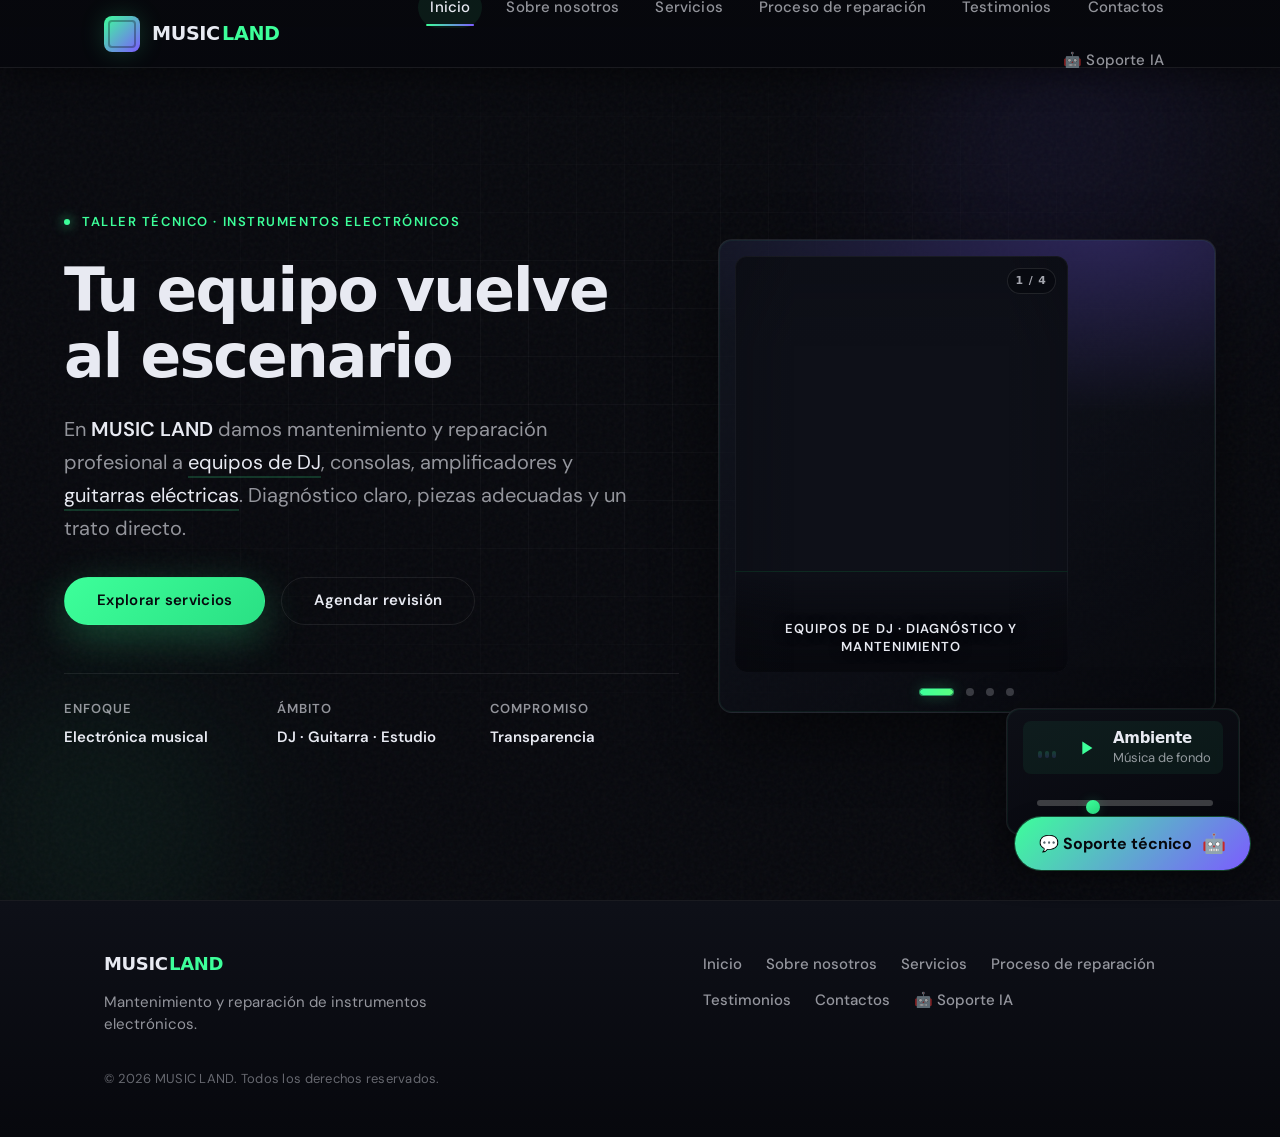
==== commit 9faa7156: "Update index.html" ====
--- a/index.html
+++ b/index.html
@@ -8,7 +8,7 @@
   <link rel="preconnect" href="https://fonts.googleapis.com" />
   <link rel="preconnect" href="https://fonts.gstatic.com" crossorigin />
   <link href="https://fonts.googleapis.com/css2?family=DM+Sans:ital,opsz,wght@0,9..40,400;0,9..40,500;0,9..40,600;0,9..40,700;1,9..40,400&family=Syne:wght@500;600;700;800&display=swap" rel="stylesheet" />
-  <link rel="stylesheet" href="css/styles.css" />
+  <link rel="stylesheet" href="styles.css" />
   <style>
     /* Botón flotante para el chat */
     .chat-float-btn {
@@ -72,7 +72,7 @@
           <li><a class="nav-link" href="testimonios.html" data-nav>Testimonios</a></li>
           <li><a class="nav-link" href="contacto.html" data-nav>Contactos</a></li>
           <!-- NUEVO: Enlace directo al chatbot -->
-          <li><a class="nav-link" href="index (1).html" target="_blank" data-nav>🤖 Soporte IA</a></li>
+          <li><a class="nav-link" href="chatbot.html" target="_blank" data-nav>🤖 Soporte IA</a></li>
         </ul>
       </nav>
     </div>
@@ -293,7 +293,7 @@
           <li><a href="procesodereparacion.html">Proceso de reparación</a></li>
           <li><a href="testimonios.html">Testimonios</a></li>
           <li><a href="contacto.html">Contactos</a></li>
-          <li><a href="index (1).html" target="_blank">🤖 Soporte IA</a></li>
+          <li><a href="chatbot.html" target="_blank">🤖 Soporte IA</a></li>
         </ul>
       </nav>
       <p class="footer-copy">© 2026 MUSIC LAND. Todos los derechos reservados.</p>
@@ -472,7 +472,7 @@
 
     // Botón flotante: abre el chatbot en nueva pestaña
     document.getElementById('openChatBtn').addEventListener('click', function() {
-      window.open('index (1).html', '_blank');
+      window.open('chatbot.html', '_blank');
     });
   </script>
 </body>
--- a/styles.css
+++ b/styles.css
@@ -0,0 +1,1229 @@
+/* ============================================
+   MUSIC LAND — Diseño global + Home / Menú
+   Mantenimiento y reparación de instrumentos electrónicos
+   ============================================ */
+
+:root {
+  /* Paleta: estudio nocturno + acento eléctrico */
+  --color-bg-deep: #07080d;
+  --color-bg-raised: #0e1018;
+  --color-surface: rgba(20, 24, 36, 0.72);
+  --color-border: rgba(255, 255, 255, 0.08);
+  --color-text: #e8eaf2;
+  --color-text-muted: rgba(232, 234, 242, 0.62);
+  --color-accent: #3dff9a;
+  --color-accent-dim: rgba(61, 255, 154, 0.18);
+  --color-accent-hot: #7c5cff;
+  --color-accent-hot-dim: rgba(124, 92, 255, 0.22);
+
+  /* Tipografía */
+  --font-display: "Syne", system-ui, sans-serif;
+  --font-body: "DM Sans", system-ui, sans-serif;
+  --text-xs: clamp(0.75rem, 0.7rem + 0.2vw, 0.8125rem);
+  --text-sm: clamp(0.875rem, 0.82rem + 0.25vw, 0.9375rem);
+  --text-base: clamp(1rem, 0.92rem + 0.35vw, 1.0625rem);
+  --text-lg: clamp(1.125rem, 1rem + 0.5vw, 1.25rem);
+  --text-hero: clamp(2.25rem, 1.4rem + 3.5vw, 3.75rem);
+  --leading-tight: 1.1;
+  --leading-body: 1.65;
+
+  /* Espaciado y layout */
+  --space-xs: 0.5rem;
+  --space-sm: 0.75rem;
+  --space-md: 1rem;
+  --space-lg: 1.5rem;
+  --space-xl: 2rem;
+  --space-2xl: 3rem;
+  --page-pad: clamp(1.25rem, 4vw, 2.5rem);
+  --header-h: 4.25rem;
+  --radius-sm: 0.5rem;
+  --radius-md: 0.875rem;
+  --radius-pill: 999px;
+  --shadow-header: 0 8px 32px rgba(0, 0, 0, 0.45);
+  --transition-fast: 0.2s ease;
+  --transition-med: 0.35s cubic-bezier(0.22, 1, 0.36, 1);
+  --max-content: 72rem;
+}
+
+*,
+*::before,
+*::after {
+  box-sizing: border-box;
+}
+
+html {
+  scroll-behavior: smooth;
+}
+
+body {
+  margin: 0;
+  min-height: 100vh;
+  font-family: var(--font-body);
+  font-size: var(--text-base);
+  line-height: var(--leading-body);
+  color: var(--color-text);
+  background-color: var(--color-bg-deep);
+  -webkit-font-smoothing: antialiased;
+}
+
+img {
+  max-width: 100%;
+  height: auto;
+}
+
+a {
+  color: inherit;
+  text-decoration: none;
+}
+
+strong {
+  font-weight: 600;
+  color: var(--color-text);
+}
+
+/* Accesibilidad */
+.skip-link {
+  position: absolute;
+  left: -9999px;
+  top: 0;
+  z-index: 100;
+  padding: var(--space-sm) var(--space-md);
+  background: var(--color-accent);
+  color: var(--color-bg-deep);
+  font-weight: 600;
+}
+.skip-link:focus {
+  left: var(--page-pad);
+  top: var(--space-sm);
+}
+
+.visually-hidden {
+  position: absolute;
+  width: 1px;
+  height: 1px;
+  padding: 0;
+  margin: -1px;
+  overflow: hidden;
+  clip: rect(0, 0, 0, 0);
+  white-space: nowrap;
+  border: 0;
+}
+
+/* ========== Cabecera + Navegación ========== */
+.site-header {
+  position: sticky;
+  top: 0;
+  z-index: 50;
+  height: var(--header-h);
+  border-bottom: 1px solid var(--color-border);
+  background: linear-gradient(
+    180deg,
+    rgba(7, 8, 13, 0.96) 0%,
+    rgba(7, 8, 13, 0.88) 100%
+  );
+  backdrop-filter: blur(16px);
+  -webkit-backdrop-filter: blur(16px);
+  box-shadow: var(--shadow-header);
+}
+
+.header-inner {
+  display: flex;
+  align-items: center;
+  justify-content: space-between;
+  gap: var(--space-lg);
+  max-width: var(--max-content);
+  margin: 0 auto;
+  padding: 0 var(--page-pad);
+  height: 100%;
+}
+
+.logo {
+  display: inline-flex;
+  align-items: center;
+  gap: var(--space-sm);
+  font-family: var(--font-display);
+  font-weight: 800;
+  font-size: clamp(1.05rem, 0.95rem + 0.4vw, 1.2rem);
+  letter-spacing: -0.02em;
+  color: var(--color-text);
+  flex-shrink: 0;
+  z-index: 2;
+}
+
+.logo-mark {
+  width: 2.25rem;
+  height: 2.25rem;
+  border-radius: var(--radius-sm);
+  background: linear-gradient(
+    135deg,
+    var(--color-accent) 0%,
+    var(--color-accent-hot) 100%
+  );
+  position: relative;
+  box-shadow: 0 0 24px var(--color-accent-dim);
+}
+.logo-mark::after {
+  content: "";
+  position: absolute;
+  inset: 4px;
+  border-radius: 4px;
+  border: 2px solid rgba(7, 8, 13, 0.35);
+  opacity: 0.9;
+}
+
+.logo-text {
+  display: flex;
+  align-items: baseline;
+  gap: 0.12em;
+}
+.logo-accent {
+  color: var(--color-accent);
+  font-weight: 700;
+}
+
+.nav-toggle {
+  display: none;
+  flex-direction: column;
+  justify-content: center;
+  gap: 6px;
+  width: 2.75rem;
+  height: 2.75rem;
+  padding: 0;
+  border: 1px solid var(--color-border);
+  border-radius: var(--radius-sm);
+  background: var(--color-surface);
+  cursor: pointer;
+  z-index: 2;
+}
+.nav-toggle-bar {
+  display: block;
+  width: 1.25rem;
+  height: 2px;
+  margin: 0 auto;
+  background: var(--color-text);
+  border-radius: 1px;
+  transition: transform var(--transition-fast), opacity var(--transition-fast);
+}
+.site-header.nav-open .nav-toggle-bar:nth-child(1) {
+  transform: translateY(8px) rotate(45deg);
+}
+.site-header.nav-open .nav-toggle-bar:nth-child(2) {
+  opacity: 0;
+}
+.site-header.nav-open .nav-toggle-bar:nth-child(3) {
+  transform: translateY(-8px) rotate(-45deg);
+}
+
+.nav {
+  flex: 1;
+  display: flex;
+  justify-content: flex-end;
+}
+
+.nav-list {
+  display: flex;
+  flex-wrap: wrap;
+  align-items: center;
+  justify-content: flex-end;
+  gap: clamp(0.25rem, 1.5vw, 0.75rem);
+  list-style: none;
+  margin: 0;
+  padding: 0;
+}
+
+.nav-link {
+  position: relative;
+  display: inline-block;
+  padding: var(--space-xs) var(--space-sm);
+  font-size: var(--text-sm);
+  font-weight: 500;
+  letter-spacing: 0.01em;
+  color: var(--color-text-muted);
+  border-radius: var(--radius-pill);
+  transition: color var(--transition-fast), background var(--transition-fast);
+}
+.nav-link::after {
+  content: "";
+  position: absolute;
+  left: 50%;
+  bottom: 2px;
+  width: 0;
+  height: 2px;
+  border-radius: 1px;
+  background: linear-gradient(90deg, var(--color-accent), var(--color-accent-hot));
+  transform: translateX(-50%);
+  transition: width var(--transition-med);
+}
+.nav-link:hover,
+.nav-link:focus-visible {
+  color: var(--color-text);
+  outline: none;
+}
+.nav-link:hover::after,
+.nav-link:focus-visible::after {
+  width: calc(100% - 1rem);
+}
+.nav-link--active {
+  color: var(--color-text);
+  background: rgba(61, 255, 154, 0.08);
+}
+.nav-link--active::after {
+  width: calc(100% - 1rem);
+}
+
+/* ========== Home — Hero ========== */
+.hero {
+  position: relative;
+  min-height: calc(100vh - var(--header-h));
+  display: flex;
+  align-items: center;
+  padding: var(--space-2xl) var(--page-pad) calc(var(--space-2xl) + 1rem);
+  overflow: hidden;
+}
+
+.hero-bg {
+  position: absolute;
+  inset: 0;
+  pointer-events: none;
+}
+
+.hero-orb {
+  position: absolute;
+  border-radius: 50%;
+  filter: blur(80px);
+  opacity: 0.55;
+  animation: orb-float 18s ease-in-out infinite;
+}
+.hero-orb--a {
+  width: min(55vw, 28rem);
+  height: min(55vw, 28rem);
+  top: -10%;
+  right: -5%;
+  background: radial-gradient(
+    circle at 30% 30%,
+    var(--color-accent-hot-dim),
+    transparent 70%
+  );
+  animation-delay: -4s;
+}
+.hero-orb--b {
+  width: min(45vw, 22rem);
+  height: min(45vw, 22rem);
+  bottom: -15%;
+  left: -8%;
+  background: radial-gradient(
+    circle at 60% 40%,
+    var(--color-accent-dim),
+    transparent 72%
+  );
+  animation-delay: -9s;
+}
+
+@keyframes orb-float {
+  0%,
+  100% {
+    transform: translate(0, 0) scale(1);
+  }
+  33% {
+    transform: translate(3%, -4%) scale(1.05);
+  }
+  66% {
+    transform: translate(-2%, 3%) scale(0.98);
+  }
+}
+
+.hero-grid {
+  position: absolute;
+  inset: 0;
+  background-image:
+    linear-gradient(rgba(255, 255, 255, 0.03) 1px, transparent 1px),
+    linear-gradient(90deg, rgba(255, 255, 255, 0.03) 1px, transparent 1px);
+  background-size: 48px 48px;
+  mask-image: radial-gradient(ellipse 80% 70% at 50% 40%, black 20%, transparent 70%);
+  -webkit-mask-image: radial-gradient(
+    ellipse 80% 70% at 50% 40%,
+    black 20%,
+    transparent 70%
+  );
+}
+
+.hero-noise {
+  position: absolute;
+  inset: 0;
+  opacity: 0.04;
+  background-image: url("data:image/svg+xml,%3Csvg viewBox='0 0 256 256' xmlns='http://www.w3.org/2000/svg'%3E%3Cfilter id='n'%3E%3CfeTurbulence type='fractalNoise' baseFrequency='0.85' numOctaves='4' stitchTiles='stitch'/%3E%3C/filter%3E%3Crect width='100%25' height='100%25' filter='url(%23n)'/%3E%3C/svg%3E");
+}
+
+.hero-layout {
+  position: relative;
+  z-index: 1;
+  width: 100%;
+  max-width: var(--max-content);
+  margin: 0 auto;
+  padding: 0;
+  display: grid;
+  gap: var(--space-2xl);
+  align-items: center;
+}
+
+@media (min-width: 960px) {
+  .hero-layout {
+    grid-template-columns: minmax(0, 1.05fr) minmax(240px, 0.85fr);
+    gap: clamp(1.25rem, 3vw, 2.75rem);
+  }
+}
+
+.hero-inner {
+  position: relative;
+  min-width: 0;
+  max-width: 42rem;
+}
+
+/* Bloque visual derecho — carrusel de imágenes (mantenimiento y reparación) */
+.hero-visual {
+  position: relative;
+  justify-self: center;
+  width: 100%;
+  max-width: min(100%, 26rem);
+}
+
+@media (min-width: 960px) {
+  .hero-visual {
+    justify-self: end;
+    max-width: none;
+  }
+}
+
+.hero-visual-card {
+  position: relative;
+  padding: var(--space-md);
+  border-radius: var(--radius-md);
+  background: linear-gradient(
+    145deg,
+    rgba(20, 24, 36, 0.75) 0%,
+    rgba(7, 8, 13, 0.5) 100%
+  );
+  border: 1px solid var(--color-border);
+  box-shadow:
+    0 24px 64px rgba(0, 0, 0, 0.45),
+    0 0 0 1px rgba(61, 255, 154, 0.06) inset;
+  overflow: hidden;
+}
+
+.hero-visual-glow {
+  position: absolute;
+  width: 140%;
+  height: 60%;
+  top: -20%;
+  left: -20%;
+  background: radial-gradient(
+    ellipse at 70% 30%,
+    rgba(124, 92, 255, 0.25) 0%,
+    transparent 65%
+  );
+  pointer-events: none;
+  z-index: 0;
+}
+
+.hero-carousel {
+  position: relative;
+  z-index: 1;
+}
+
+.hero-carousel__viewport {
+  position: relative;
+  border-radius: calc(var(--radius-md) - 2px);
+  overflow: hidden;
+  aspect-ratio: 4 / 5;
+  max-height: min(52vh, 26rem);
+  background: var(--color-bg-raised);
+  box-shadow: 0 0 0 1px rgba(255, 255, 255, 0.06) inset;
+}
+
+.hero-carousel__slides {
+  position: relative;
+  width: 100%;
+  height: 100%;
+  min-height: 12rem;
+}
+
+/* ═══════════════════════════════════════════
+   CARRUSEL HERO — Transiciones cinematográficas
+═══════════════════════════════════════════ */
+
+/* Slide base: invisible, escalado y desplazado */
+.hero-carousel__slide {
+  position: absolute;
+  inset: 0;
+  margin: 0;
+  opacity: 0;
+  z-index: 0;
+  /* Salida: se va hacia la izquierda */
+  transform: translateX(-6%) scale(1.04);
+  transition:
+    opacity 0.85s cubic-bezier(0.4, 0, 0.2, 1),
+    transform 0.85s cubic-bezier(0.4, 0, 0.2, 1);
+}
+
+/* Slide entrante: viene desde la derecha */
+.hero-carousel__slide.is-entering {
+  opacity: 0;
+  transform: translateX(6%) scale(1.06);
+  z-index: 2;
+  transition: none; /* sin transición al poner la clase */
+}
+
+/* Slide activo: centrado y visible */
+.hero-carousel__slide.is-active {
+  opacity: 1;
+  z-index: 1;
+  transform: translateX(0) scale(1);
+  transition:
+    opacity 0.85s cubic-bezier(0.4, 0, 0.2, 1),
+    transform 0.85s cubic-bezier(0.4, 0, 0.2, 1);
+}
+
+/* Imagen: zoom ken-burns continuo mientras el slide está activo */
+.hero-carousel__slide img {
+  display: block;
+  width: 100%;
+  height: 100%;
+  object-fit: cover;
+  object-position: center;
+  transform: scale(1.0);
+  transition: transform 0.85s cubic-bezier(0.4, 0, 0.2, 1);
+  will-change: transform;
+}
+
+.hero-carousel__slide.is-active img {
+  transform: scale(1.07);
+  animation: carousel-kenburns 5.2s ease-in-out forwards;
+}
+
+@keyframes carousel-kenburns {
+  0%   { transform: scale(1.0)  translateX(0)     translateY(0); }
+  50%  { transform: scale(1.08) translateX(-1%)   translateY(-0.5%); }
+  100% { transform: scale(1.12) translateX(-1.5%) translateY(-1%); }
+}
+
+/* Caption: aparece desde abajo con el slide activo */
+.hero-carousel__cap {
+  position: absolute;
+  left: 0;
+  right: 0;
+  bottom: 0;
+  margin: 0;
+  padding: var(--space-2xl) var(--space-md) var(--space-md);
+  font-size: var(--text-xs);
+  font-weight: 600;
+  line-height: 1.4;
+  letter-spacing: 0.08em;
+  text-transform: uppercase;
+  color: var(--color-text);
+  text-align: center;
+  background: linear-gradient(
+    180deg,
+    transparent 0%,
+    rgba(7, 8, 13, 0.55) 40%,
+    rgba(7, 8, 13, 0.94) 100%
+  );
+  text-shadow: 0 1px 12px rgba(0, 0, 0, 0.85);
+  border-top: 1px solid rgba(61, 255, 154, 0.14);
+  /* Animación propia de la caption */
+  opacity: 0;
+  transform: translateY(10px);
+  transition:
+    opacity 0.5s ease 0.4s,
+    transform 0.5s ease 0.4s;
+}
+
+.hero-carousel__slide.is-active .hero-carousel__cap {
+  opacity: 1;
+  transform: translateY(0);
+}
+
+/* Barra de progreso — recorre el ancho durante cada intervalo */
+.hero-carousel__viewport::after {
+  content: "";
+  position: absolute;
+  bottom: 0;
+  left: 0;
+  height: 3px;
+  width: 0%;
+  z-index: 10;
+  background: linear-gradient(90deg, var(--color-accent), var(--color-accent-hot));
+  box-shadow: 0 0 10px rgba(61, 255, 154, 0.6);
+  border-radius: 0 2px 2px 0;
+  animation: carousel-progress 5.2s linear infinite;
+  pointer-events: none;
+}
+
+@keyframes carousel-progress {
+  0%   { width: 0%;   opacity: 1; }
+  92%  { width: 100%; opacity: 1; }
+  100% { width: 100%; opacity: 0; }
+}
+
+/* Overlay suave en los bordes para profundidad */
+.hero-carousel__viewport::before {
+  content: "";
+  position: absolute;
+  inset: 0;
+  z-index: 3;
+  pointer-events: none;
+  background:
+    linear-gradient(90deg, rgba(7,8,13,0.18) 0%, transparent 18%, transparent 82%, rgba(7,8,13,0.18) 100%),
+    linear-gradient(180deg, rgba(7,8,13,0.12) 0%, transparent 22%);
+  border-radius: inherit;
+}
+
+/* ── Dots ── */
+.hero-carousel__dots {
+  display: flex;
+  flex-wrap: wrap;
+  align-items: center;
+  justify-content: center;
+  gap: var(--space-sm);
+  margin-top: var(--space-md);
+  padding: 0 var(--space-xs);
+}
+
+.hero-carousel__dot {
+  position: relative;
+  width: 8px;
+  height: 8px;
+  padding: 0;
+  border: none;
+  border-radius: var(--radius-pill);
+  background: rgba(232, 234, 242, 0.22);
+  cursor: pointer;
+  transition:
+    width 0.35s cubic-bezier(0.4, 0, 0.2, 1),
+    background 0.25s ease,
+    transform 0.25s ease,
+    box-shadow 0.3s ease;
+  overflow: hidden;
+}
+
+.hero-carousel__dot:hover,
+.hero-carousel__dot:focus-visible {
+  background: rgba(61, 255, 154, 0.5);
+  transform: scale(1.25);
+  outline: none;
+  box-shadow: 0 0 0 3px rgba(61, 255, 154, 0.18);
+}
+
+/* Dot activo: se expande y muestra barra de progreso interna */
+.hero-carousel__dot.is-active {
+  width: 2.2rem;
+  background: rgba(61, 255, 154, 0.2);
+  border: 1px solid rgba(61, 255, 154, 0.45);
+  box-shadow: 0 0 14px rgba(61, 255, 154, 0.25);
+}
+
+/* Relleno animado dentro del dot activo */
+.hero-carousel__dot.is-active::after {
+  content: "";
+  position: absolute;
+  left: 0;
+  top: 0;
+  height: 100%;
+  width: 0%;
+  background: linear-gradient(90deg, var(--color-accent), #5aff80);
+  border-radius: inherit;
+  animation: dot-fill 5.2s linear forwards;
+}
+
+@keyframes dot-fill {
+  from { width: 0%; }
+  to   { width: 100%; }
+}
+
+/* Número de slide — pequeño indicador numérico */
+.hero-carousel__counter {
+  position: absolute;
+  top: var(--space-sm);
+  right: var(--space-sm);
+  z-index: 5;
+  font-family: var(--font-display);
+  font-size: 0.68rem;
+  font-weight: 800;
+  letter-spacing: 0.08em;
+  color: rgba(232, 234, 242, 0.7);
+  background: rgba(7, 8, 13, 0.55);
+  backdrop-filter: blur(6px);
+  padding: 0.2rem 0.5rem;
+  border-radius: var(--radius-pill);
+  border: 1px solid rgba(255,255,255,0.1);
+  pointer-events: none;
+}
+
+@media (prefers-reduced-motion: reduce) {
+  .hero-carousel__slide,
+  .hero-carousel__slide img,
+  .hero-carousel__cap,
+  .hero-carousel__viewport::after,
+  .hero-carousel__dot.is-active::after {
+    animation: none !important;
+    transition: opacity 0.3s ease !important;
+    transform: none !important;
+  }
+  .hero-carousel__slide.is-active {
+    opacity: 1;
+  }
+  .hero-carousel__slide.is-active .hero-carousel__cap {
+    opacity: 1;
+    transform: none;
+  }
+}
+
+.hero-eyebrow {
+  display: inline-flex;
+  align-items: center;
+  gap: var(--space-sm);
+  margin: 0 0 var(--space-lg);
+  font-size: var(--text-xs);
+  font-weight: 600;
+  letter-spacing: 0.12em;
+  text-transform: uppercase;
+  color: var(--color-accent);
+}
+
+.hero-eyebrow-dot {
+  width: 6px;
+  height: 6px;
+  border-radius: 50%;
+  background: var(--color-accent);
+  box-shadow: 0 0 12px var(--color-accent);
+  animation: pulse-dot 2s ease-in-out infinite;
+}
+
+@keyframes pulse-dot {
+  0%,
+  100% {
+    opacity: 1;
+    transform: scale(1);
+  }
+  50% {
+    opacity: 0.6;
+    transform: scale(0.85);
+  }
+}
+
+.hero-title {
+  margin: 0 0 var(--space-lg);
+  font-family: var(--font-display);
+  font-size: var(--text-hero);
+  font-weight: 800;
+  line-height: var(--leading-tight);
+  letter-spacing: -0.03em;
+  color: var(--color-text);
+}
+
+.hero-lead {
+  margin: 0 0 var(--space-xl);
+  font-size: var(--text-lg);
+  color: var(--color-text-muted);
+  max-width: 36rem;
+}
+
+.hero-highlight {
+  color: var(--color-text);
+  border-bottom: 2px solid var(--color-accent-dim);
+  padding-bottom: 1px;
+  transition: border-color var(--transition-fast);
+}
+.hero-lead:hover .hero-highlight {
+  border-color: var(--color-accent);
+}
+
+.hero-actions {
+  display: flex;
+  flex-wrap: wrap;
+  gap: var(--space-md);
+  margin-bottom: var(--space-2xl);
+}
+
+.btn {
+  display: inline-flex;
+  align-items: center;
+  justify-content: center;
+  min-height: 3rem;
+  padding: 0 var(--space-xl);
+  font-family: var(--font-body);
+  font-size: var(--text-sm);
+  font-weight: 600;
+  letter-spacing: 0.02em;
+  border-radius: var(--radius-pill);
+  border: 1px solid transparent;
+  cursor: pointer;
+  transition:
+    transform var(--transition-fast),
+    box-shadow var(--transition-med),
+    background var(--transition-fast),
+    border-color var(--transition-fast),
+    color var(--transition-fast);
+}
+.btn--primary {
+  background: linear-gradient(135deg, var(--color-accent) 0%, #2ae084 100%);
+  color: var(--color-bg-deep);
+  box-shadow: 0 0 0 0 transparent, 0 12px 40px rgba(61, 255, 154, 0.25);
+}
+.btn--primary:hover,
+.btn--primary:focus-visible {
+  transform: translateY(-2px);
+  box-shadow: 0 0 0 1px var(--color-accent-dim), 0 16px 48px rgba(61, 255, 154, 0.35);
+  outline: none;
+}
+
+.btn--ghost {
+  background: transparent;
+  color: var(--color-text);
+  border-color: var(--color-border);
+}
+.btn--ghost:hover,
+.btn--ghost:focus-visible {
+  border-color: rgba(124, 92, 255, 0.45);
+  background: var(--color-accent-hot-dim);
+  outline: none;
+}
+
+.hero-stats {
+  display: grid;
+  grid-template-columns: repeat(3, 1fr);
+  gap: var(--space-lg);
+  margin: 0;
+  padding: var(--space-lg) 0 0;
+  border-top: 1px solid var(--color-border);
+}
+
+.hero-stat {
+  margin: 0;
+}
+
+.hero-stat-label {
+  margin: 0 0 var(--space-xs);
+  font-size: var(--text-xs);
+  font-weight: 600;
+  letter-spacing: 0.08em;
+  text-transform: uppercase;
+  color: var(--color-text-muted);
+}
+
+.hero-stat-value {
+  margin: 0;
+  font-size: var(--text-sm);
+  font-weight: 600;
+  color: var(--color-text);
+  line-height: 1.35;
+}
+
+/* ========== Responsive: menú móvil ========== */
+@media (max-width: 960px) {
+  .nav-toggle {
+    display: flex;
+  }
+
+  .nav {
+    position: fixed;
+    inset: 0;
+    top: var(--header-h);
+    padding: var(--space-lg) var(--page-pad) var(--space-xl);
+    background: linear-gradient(
+      180deg,
+      rgba(7, 8, 13, 0.98) 0%,
+      rgba(14, 16, 24, 0.98) 100%
+    );
+    backdrop-filter: blur(20px);
+    transform: translateY(-100%);
+    opacity: 0;
+    visibility: hidden;
+    transition:
+      transform var(--transition-med),
+      opacity var(--transition-med),
+      visibility var(--transition-med);
+  }
+
+  .site-header.nav-open .nav {
+    transform: translateY(0);
+    opacity: 1;
+    visibility: visible;
+  }
+
+  .nav-list {
+    flex-direction: column;
+    align-items: stretch;
+    gap: var(--space-xs);
+  }
+
+  .nav-link {
+    padding: var(--space-md);
+    font-size: var(--text-base);
+    border-radius: var(--radius-md);
+    background: var(--color-surface);
+    border: 1px solid var(--color-border);
+  }
+  .nav-link::after {
+    display: none;
+  }
+  .nav-link:hover,
+  .nav-link:focus-visible {
+    border-color: rgba(61, 255, 154, 0.35);
+    background: rgba(61, 255, 154, 0.06);
+  }
+  .nav-link--active {
+    border-color: rgba(61, 255, 154, 0.45);
+    background: rgba(61, 255, 154, 0.1);
+  }
+}
+
+@media (max-width: 520px) {
+  .hero-stats {
+    grid-template-columns: 1fr;
+    gap: var(--space-md);
+  }
+
+  .hero-actions {
+    flex-direction: column;
+    align-items: stretch;
+  }
+
+  .btn {
+    width: 100%;
+  }
+}
+
+@media (prefers-reduced-motion: reduce) {
+  html {
+    scroll-behavior: auto;
+  }
+  .hero-orb,
+  .hero-eyebrow-dot {
+    animation: none;
+  }
+  .nav-link::after {
+    transition: none;
+  }
+}
+
+/* ========== Pie de página (global, mismo en todas las vistas) ========== */
+.site-footer {
+  margin-top: auto;
+  border-top: 1px solid var(--color-border);
+  background: linear-gradient(180deg, var(--color-bg-raised) 0%, var(--color-bg-deep) 100%);
+}
+
+.footer-inner {
+  max-width: var(--max-content);
+  margin: 0 auto;
+  padding: var(--space-2xl) var(--page-pad);
+  display: grid;
+  gap: var(--space-xl);
+  align-items: start;
+}
+
+@media (min-width: 720px) {
+  .footer-inner {
+    grid-template-columns: minmax(0, 1.2fr) minmax(0, 1fr);
+    grid-template-rows: auto auto;
+  }
+  .footer-brand {
+    grid-column: 1;
+    grid-row: 1;
+  }
+  .footer-nav {
+    grid-column: 2;
+    grid-row: 1 / 3;
+    justify-self: end;
+    text-align: right;
+  }
+  .footer-copy {
+    grid-column: 1;
+    grid-row: 2;
+  }
+}
+
+.footer-logo {
+  font-family: var(--font-display);
+  font-weight: 800;
+  font-size: 1.125rem;
+  letter-spacing: -0.02em;
+  color: var(--color-text);
+}
+.footer-logo span {
+  color: var(--color-accent);
+  margin-left: 0.08em;
+}
+
+.footer-tagline {
+  margin: var(--space-sm) 0 0;
+  max-width: 22rem;
+  font-size: var(--text-sm);
+  color: var(--color-text-muted);
+  line-height: 1.5;
+}
+
+.footer-links {
+  list-style: none;
+  margin: 0;
+  padding: 0;
+  display: flex;
+  flex-wrap: wrap;
+  gap: var(--space-xs) var(--space-lg);
+}
+
+.footer-links a {
+  font-size: var(--text-sm);
+  font-weight: 500;
+  color: var(--color-text-muted);
+  transition: color var(--transition-fast);
+}
+.footer-links a:hover,
+.footer-links a:focus-visible {
+  color: var(--color-accent);
+  outline: none;
+}
+
+.footer-copy {
+  margin: 0;
+  padding-top: var(--space-lg);
+  font-size: var(--text-xs);
+  letter-spacing: 0.02em;
+  color: rgba(232, 234, 242, 0.42);
+  border-top: 1px solid var(--color-border);
+}
+
+@media (min-width: 720px) {
+  .footer-copy {
+    padding-top: 0;
+    border-top: none;
+  }
+}
+
+/* ========== Música de ambiente (control flotante) ========== */
+.music-dock {
+  position: fixed;
+  right: var(--page-pad);
+  bottom: var(--page-pad);
+  z-index: 55;
+  display: flex;
+  flex-direction: column;
+  align-items: flex-end;
+  gap: var(--space-xs);
+  max-width: calc(100vw - 2 * var(--page-pad));
+}
+
+.music-dock__panel {
+  display: flex;
+  flex-direction: column;
+  gap: var(--space-sm);
+  padding: var(--space-sm) var(--space-md);
+  border-radius: var(--radius-md);
+  border: 1px solid var(--color-border);
+  background: linear-gradient(
+    160deg,
+    rgba(14, 16, 24, 0.94) 0%,
+    rgba(7, 8, 13, 0.92) 100%
+  );
+  backdrop-filter: blur(16px);
+  -webkit-backdrop-filter: blur(16px);
+  box-shadow:
+    0 16px 48px rgba(0, 0, 0, 0.5),
+    0 0 0 1px rgba(61, 255, 154, 0.06) inset;
+}
+
+.music-dock__toggle {
+  display: flex;
+  align-items: center;
+  gap: var(--space-md);
+  width: 100%;
+  min-height: 3rem;
+  padding: var(--space-xs) var(--space-sm);
+  margin: 0;
+  border: none;
+  border-radius: var(--radius-sm);
+  background: rgba(61, 255, 154, 0.06);
+  color: var(--color-text);
+  cursor: pointer;
+  font-family: var(--font-body);
+  text-align: left;
+  transition:
+    background var(--transition-fast),
+    box-shadow var(--transition-med);
+}
+
+.music-dock__toggle:hover,
+.music-dock__toggle:focus-visible {
+  background: rgba(61, 255, 154, 0.12);
+  outline: none;
+  box-shadow: 0 0 0 1px rgba(61, 255, 154, 0.25);
+}
+
+.music-dock--playing .music-dock__toggle {
+  background: rgba(124, 92, 255, 0.12);
+  box-shadow: 0 0 24px rgba(124, 92, 255, 0.12);
+}
+
+.music-dock__eq {
+  display: flex;
+  align-items: flex-end;
+  justify-content: center;
+  gap: 3px;
+  width: 1.5rem;
+  height: 1.25rem;
+  flex-shrink: 0;
+  opacity: 0.35;
+  transition: opacity var(--transition-fast);
+}
+
+.music-dock--playing .music-dock__eq {
+  opacity: 1;
+}
+
+.music-dock__eq-bar {
+  width: 4px;
+  border-radius: 2px;
+  background: linear-gradient(180deg, var(--color-accent) 0%, var(--color-accent-hot) 100%);
+  transform-origin: center bottom;
+  animation: music-eq 0.9s ease-in-out infinite;
+}
+
+.music-dock__eq-bar:nth-child(1) {
+  height: 40%;
+  animation-delay: 0s;
+}
+.music-dock__eq-bar:nth-child(2) {
+  height: 75%;
+  animation-delay: 0.15s;
+}
+.music-dock__eq-bar:nth-child(3) {
+  height: 55%;
+  animation-delay: 0.3s;
+}
+
+.music-dock:not(.music-dock--playing) .music-dock__eq-bar {
+  animation: none;
+  height: 35%;
+  opacity: 0.5;
+}
+
+@keyframes music-eq {
+  0%,
+  100% {
+    transform: scaleY(0.45);
+  }
+  50% {
+    transform: scaleY(1);
+  }
+}
+
+.music-dock__icon {
+  flex-shrink: 0;
+  color: var(--color-accent);
+}
+
+.music-dock__icon--pause {
+  display: none;
+  color: var(--color-accent-hot);
+}
+
+.music-dock--playing .music-dock__icon--play {
+  display: none;
+}
+.music-dock--playing .music-dock__icon--pause {
+  display: block;
+}
+
+.music-dock__text {
+  display: flex;
+  flex-direction: column;
+  gap: 0.1rem;
+  min-width: 0;
+}
+
+.music-dock__title {
+  font-family: var(--font-display);
+  font-weight: 700;
+  font-size: var(--text-sm);
+  letter-spacing: -0.02em;
+  color: var(--color-text);
+}
+
+.music-dock__sub {
+  font-size: var(--text-xs);
+  color: var(--color-text-muted);
+}
+
+.music-dock__vol-wrap {
+  padding: 0 var(--space-sm) var(--space-xs);
+}
+
+.music-dock__range {
+  width: 100%;
+  height: 6px;
+  border-radius: var(--radius-pill);
+  appearance: none;
+  background: rgba(255, 255, 255, 0.1);
+  cursor: pointer;
+}
+
+.music-dock__range::-webkit-slider-thumb {
+  appearance: none;
+  width: 14px;
+  height: 14px;
+  border-radius: 50%;
+  background: linear-gradient(135deg, var(--color-accent), #2ae084);
+  box-shadow: 0 0 12px var(--color-accent-dim);
+  cursor: pointer;
+}
+
+.music-dock__range::-moz-range-thumb {
+  width: 14px;
+  height: 14px;
+  border: none;
+  border-radius: 50%;
+  background: linear-gradient(135deg, var(--color-accent), #2ae084);
+  box-shadow: 0 0 12px var(--color-accent-dim);
+  cursor: pointer;
+}
+
+.music-dock__range::-webkit-slider-runnable-track {
+  height: 6px;
+  border-radius: var(--radius-pill);
+  background: rgba(255, 255, 255, 0.12);
+}
+
+.music-dock__range::-moz-range-track {
+  height: 6px;
+  border-radius: var(--radius-pill);
+  background: rgba(255, 255, 255, 0.12);
+}
+
+.music-dock__credit {
+  margin: 0;
+  font-size: 0.65rem;
+  letter-spacing: 0.04em;
+  color: rgba(232, 234, 242, 0.38);
+  text-align: right;
+}
+
+.music-dock__credit a {
+  color: rgba(124, 92, 255, 0.75);
+  text-decoration: underline;
+  text-underline-offset: 2px;
+}
+.music-dock__credit a:hover {
+  color: var(--color-accent);
+}
+
+@media (max-width: 400px) {
+  .music-dock__sub {
+    display: none;
+  }
+}
+
+@media (prefers-reduced-motion: reduce) {
+  .music-dock__eq-bar {
+    animation: none;
+  }
+}
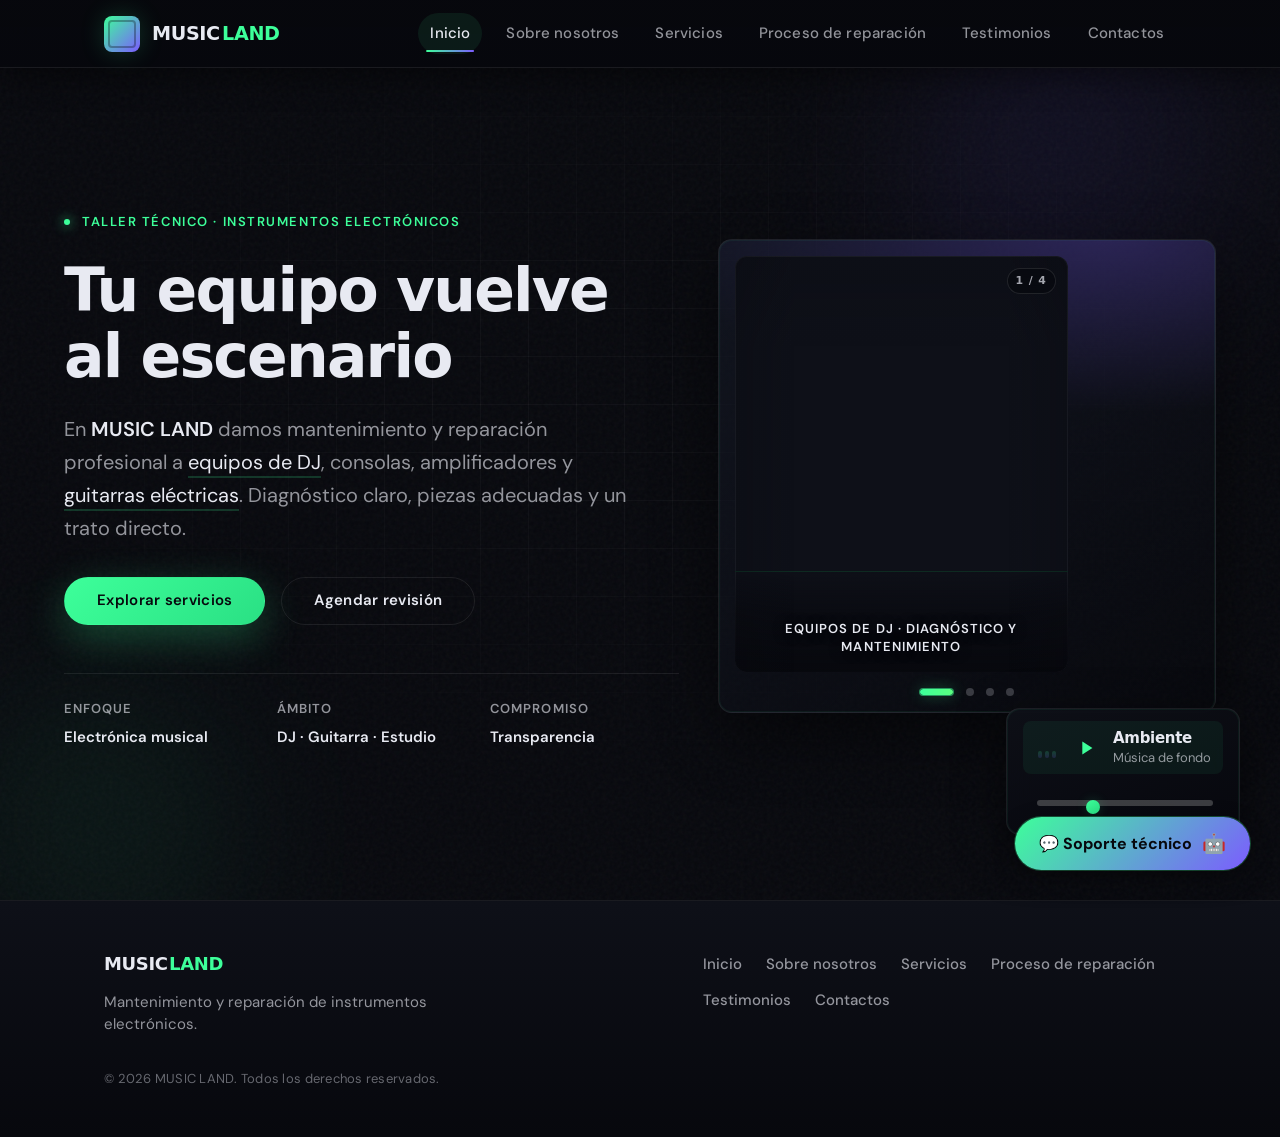
==== commit a7c4805f: "Update index.html" ====
--- a/index.html
+++ b/index.html
@@ -71,8 +71,7 @@
           <li><a class="nav-link" href="procesodereparacion.html" data-nav>Proceso de reparación</a></li>
           <li><a class="nav-link" href="testimonios.html" data-nav>Testimonios</a></li>
           <li><a class="nav-link" href="contacto.html" data-nav>Contactos</a></li>
-          <!-- NUEVO: Enlace directo al chatbot -->
-          <li><a class="nav-link" href="chatbot.html" target="_blank" data-nav>🤖 Soporte IA</a></li>
+
         </ul>
       </nav>
     </div>
@@ -293,7 +292,7 @@
           <li><a href="procesodereparacion.html">Proceso de reparación</a></li>
           <li><a href="testimonios.html">Testimonios</a></li>
           <li><a href="contacto.html">Contactos</a></li>
-          <li><a href="chatbot.html" target="_blank">🤖 Soporte IA</a></li>
+          
         </ul>
       </nav>
       <p class="footer-copy">© 2026 MUSIC LAND. Todos los derechos reservados.</p>
